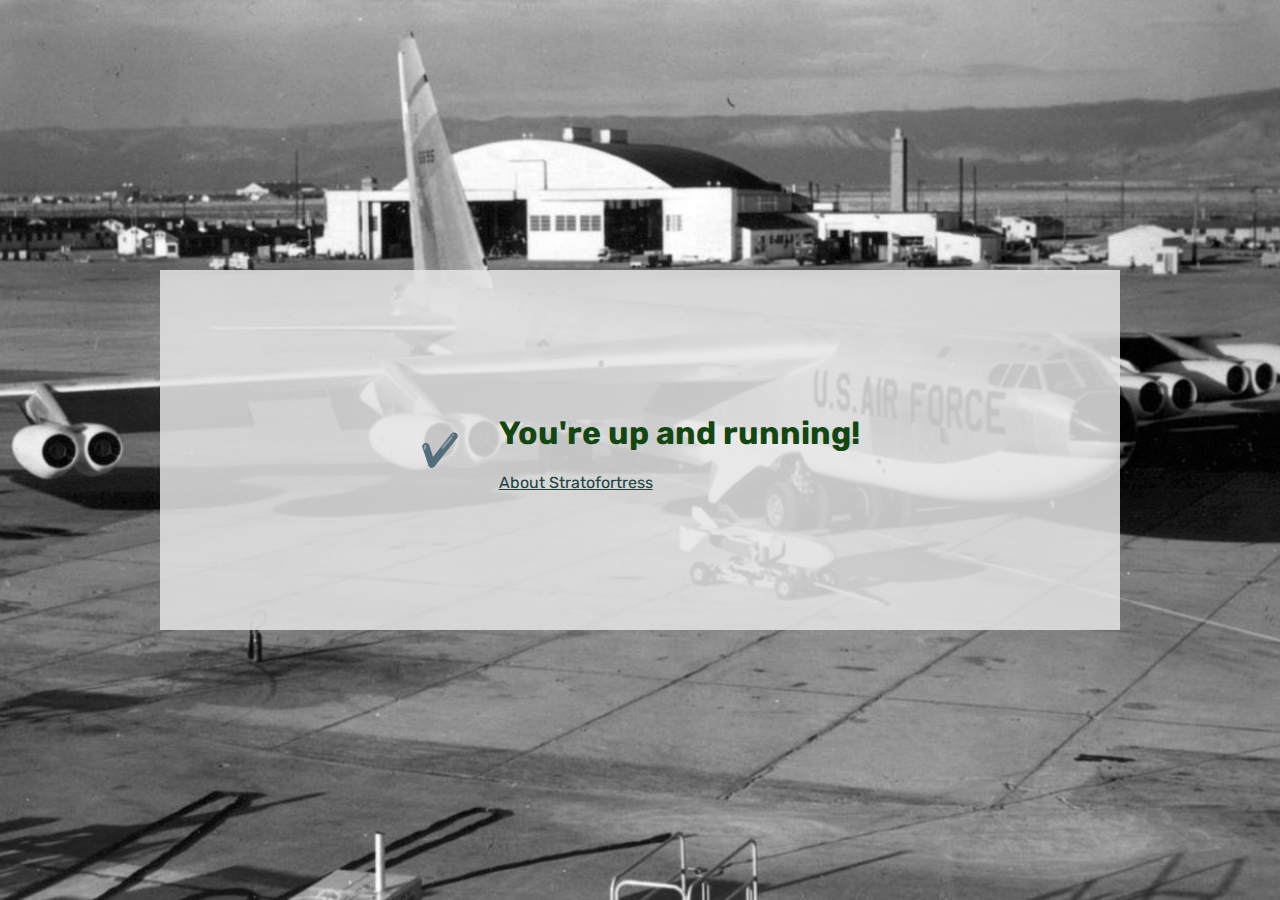
==== index.html @ c6d08dc2 "good stuff" ====
<!DOCTYPE html>
<html lang="en-us">
<head>
    <meta name="viewport" content="width=device-width, initial-scale=1.0">
    <link rel="stylesheet" type="text/css" href="index.css" />
    <title>Stratofortress</title>
</head>
<body>
    <div class="block">
        <div class="checkmark"><h1>✔️</h1></div>
        <div>
        <h1>You're up and running!</h1>
        <p><a href="http://about.strato">About Stratofortress</a></p></div>
    </div>
    <!--<div class="footer">
        <p>An official Stratofortress website.</p>
    </div>-->
</body>
</html>
---- index.css ----
@import url('https://fonts.googleapis.com/css?family=Rubik:400,700');

body {
    background: url('plane.jpg') no-repeat center center fixed;
    background-size: cover;

    height: 100vh;

    display: flex;
    justify-content: center;
    align-items: center;

    font-family: 'Rubik';

    margin: 0;
    padding: 0;
}

.block {
    background-color: rgba(229,229,229,.85);
    width: 75vw;
    height: 40vh;
    display: flex;
    justify-content: center;
    align-items: center;
    color: #134611;
}

.checkmark {
    padding-right: 3vw;
}

h1 {
    display: block
}

p {
    display: block
}

a {
    color: #224241
}

.footer {
    position:fixed;
    left:12.5vw;
    bottom:0px;
    height:5vh;
    width:75vw;
    background:rgba(229,229,229,.85);
}
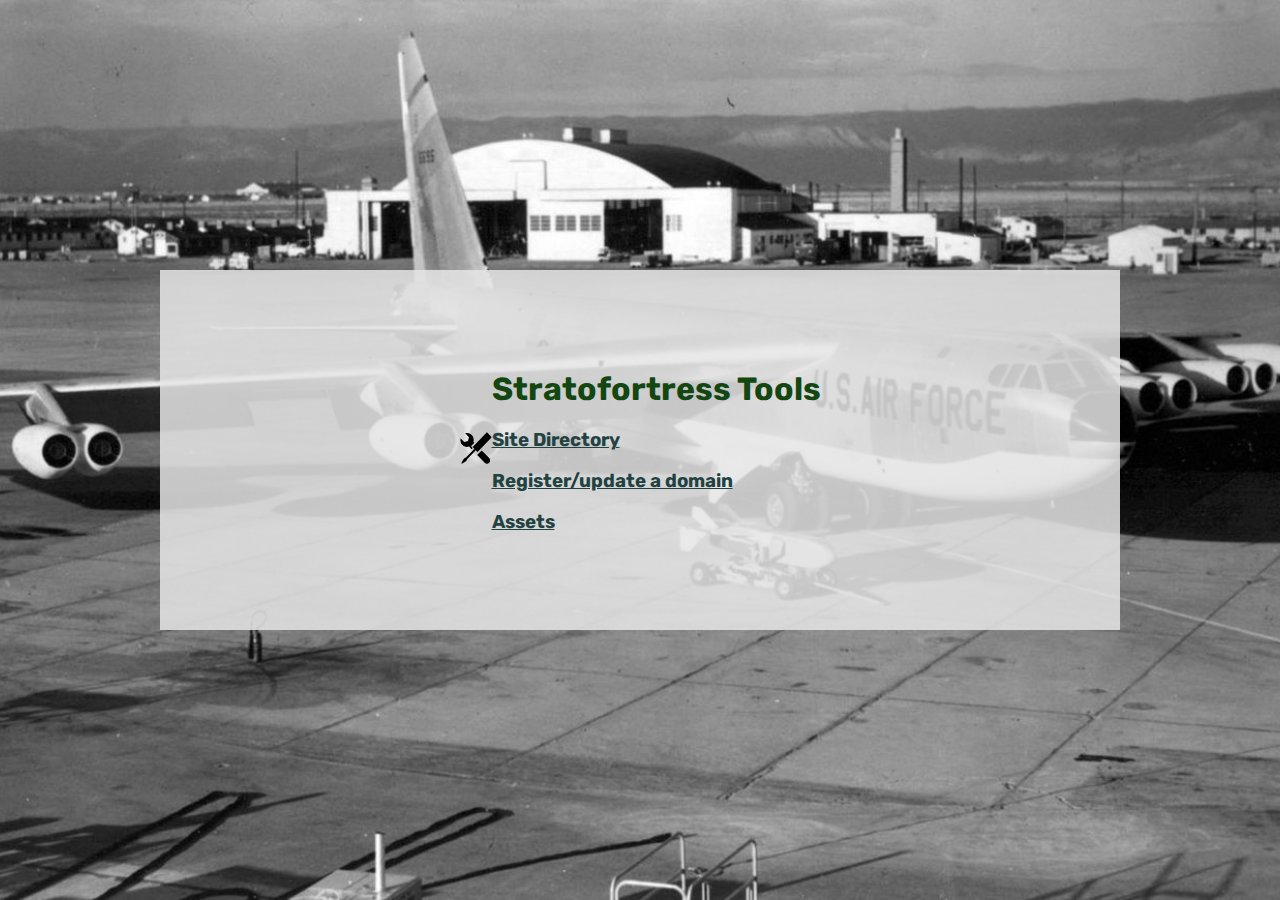
==== commit e3b26e00: "move to octicons" ====
--- a/index.html
+++ b/index.html
@@ -3,17 +3,24 @@
 <head>
     <meta name="viewport" content="width=device-width, initial-scale=1.0">
     <link rel="stylesheet" type="text/css" href="index.css" />
-    <title>Stratofortress</title>
+    <title>Stratofortress Tools</title>
 </head>
 <body>
+<svg xmlns="http://www.w3.org/2000/svg" style="width:0;height:0;visibility:hidden;"><symbol viewBox="0 0 16 16" id="alert"><path fill-rule="evenodd" d="M8.865 1.52c-.18-.31-.51-.5-.87-.5s-.69.19-.87.5L.275 13.5c-.18.31-.18.69 0 1 .19.31.52.5.87.5h13.7c.36 0 .69-.19.86-.5.17-.31.18-.69.01-1L8.865 1.52zM8.995 13h-2v-2h2v2zm0-3h-2V6h2v4z"></path></symbol><symbol viewBox="0 0 10 16" id="arrow-down"><path fill-rule="evenodd" d="M7 7V3H3v4H0l5 6 5-6z"></path></symbol><symbol viewBox="0 0 10 16" id="arrow-left"><path fill-rule="evenodd" d="M6 3L0 8l6 5v-3h4V6H6z"></path></symbol><symbol viewBox="0 0 10 16" id="arrow-right"><path fill-rule="evenodd" d="M10 8L4 3v3H0v4h4v3z"></path></symbol><symbol viewBox="0 0 6 16" id="arrow-small-down"><path fill-rule="evenodd" d="M4 7V5H2v2H0l3 4 3-4z"></path></symbol><symbol viewBox="0 0 6 16" id="arrow-small-left"><path fill-rule="evenodd" d="M4 7V5L0 8l4 3V9h2V7z"></path></symbol><symbol viewBox="0 0 6 16" id="arrow-small-right"><path fill-rule="evenodd" d="M6 8L2 5v2H0v2h2v2z"></path></symbol><symbol viewBox="0 0 6 16" id="arrow-small-up"><path fill-rule="evenodd" d="M3 5L0 9h2v2h2V9h2z"></path></symbol><symbol viewBox="0 0 10 16" id="arrow-up"><path fill-rule="evenodd" d="M5 3L0 9h3v4h4V9h3z"></path></symbol><symbol viewBox="0 0 16 16" id="beaker"><path fill-rule="evenodd" d="M14.38 14.59L11 7V3h1V2H3v1h1v4L.63 14.59A1 1 0 0 0 1.54 16h11.94c.72 0 1.2-.75.91-1.41h-.01zM3.75 10L5 7V3h5v4l1.25 3h-7.5zM8 8h1v1H8V8zM7 7H6V6h1v1zm0-3h1v1H7V4zm0-3H6V0h1v1z"></path></symbol><symbol viewBox="0 0 14 16" id="bell"><path fill-rule="evenodd" d="M14 12v1H0v-1l.73-.58c.77-.77.81-2.55 1.19-4.42C2.69 3.23 6 2 6 2c0-.55.45-1 1-1s1 .45 1 1c0 0 3.39 1.23 4.16 5 .38 1.88.42 3.66 1.19 4.42l.66.58H14zm-7 4c1.11 0 2-.89 2-2H5c0 1.11.89 2 2 2z"></path></symbol><symbol viewBox="0 0 10 16" id="bold"><path fill-rule="evenodd" d="M1 2h3.83c2.48 0 4.3.75 4.3 2.95 0 1.14-.63 2.23-1.67 2.61v.06c1.33.3 2.3 1.23 2.3 2.86 0 2.39-1.97 3.52-4.61 3.52H1V2zm3.66 4.95c1.67 0 2.38-.66 2.38-1.69 0-1.17-.78-1.61-2.34-1.61H3.13v3.3h1.53zm.27 5.39c1.77 0 2.75-.64 2.75-1.98 0-1.27-.95-1.81-2.75-1.81h-1.8v3.8h1.8v-.01z"></path></symbol><symbol viewBox="0 0 16 16" id="book"><path fill-rule="evenodd" d="M3 5h4v1H3V5zm0 3h4V7H3v1zm0 2h4V9H3v1zm11-5h-4v1h4V5zm0 2h-4v1h4V7zm0 2h-4v1h4V9zm2-6v9c0 .55-.45 1-1 1H9.5l-1 1-1-1H2c-.55 0-1-.45-1-1V3c0-.55.45-1 1-1h5.5l1 1 1-1H15c.55 0 1 .45 1 1zm-8 .5L7.5 3H2v9h6V3.5zm7-.5H9.5l-.5.5V12h6V3z"></path></symbol><symbol viewBox="0 0 10 16" id="bookmark"><path fill-rule="evenodd" d="M9 0H1C.27 0 0 .27 0 1v15l5-3.09L10 16V1c0-.73-.27-1-1-1zm-.78 4.25L6.36 5.61l.72 2.16c.06.22-.02.28-.2.17L5 6.6 3.12 7.94c-.19.11-.25.05-.2-.17l.72-2.16-1.86-1.36c-.17-.16-.14-.23.09-.23l2.3-.03.7-2.16h.25l.7 2.16 2.3.03c.23 0 .27.08.09.23h.01z"></path></symbol><symbol viewBox="0 0 14 16" id="briefcase"><path fill-rule="evenodd" d="M9 4V3c0-.55-.45-1-1-1H6c-.55 0-1 .45-1 1v1H1c-.55 0-1 .45-1 1v8c0 .55.45 1 1 1h12c.55 0 1-.45 1-1V5c0-.55-.45-1-1-1H9zM6 3h2v1H6V3zm7 6H8v1H6V9H1V5h1v3h10V5h1v4z"></path></symbol><symbol viewBox="0 0 16 16" id="broadcast"><path fill-rule="evenodd" d="M9 9H8c.55 0 1-.45 1-1V7c0-.55-.45-1-1-1H7c-.55 0-1 .45-1 1v1c0 .55.45 1 1 1H6c-.55 0-1 .45-1 1v2h1v3c0 .55.45 1 1 1h1c.55 0 1-.45 1-1v-3h1v-2c0-.55-.45-1-1-1zM7 7h1v1H7V7zm2 4H8v4H7v-4H6v-1h3v1zm2.09-3.5c0-1.98-1.61-3.59-3.59-3.59A3.593 3.593 0 0 0 4 8.31v1.98c-.61-.77-1-1.73-1-2.8 0-2.48 2.02-4.5 4.5-4.5S12 5.01 12 7.49c0 1.06-.39 2.03-1 2.8V8.31c.06-.27.09-.53.09-.81zm3.91 0c0 2.88-1.63 5.38-4 6.63v-1.05a6.553 6.553 0 0 0 3.09-5.58A6.59 6.59 0 0 0 7.5.91 6.59 6.59 0 0 0 .91 7.5c0 2.36 1.23 4.42 3.09 5.58v1.05A7.497 7.497 0 0 1 7.5 0C11.64 0 15 3.36 15 7.5z"></path></symbol><symbol viewBox="0 0 14 16" id="browser"><path fill-rule="evenodd" d="M5 3h1v1H5V3zM3 3h1v1H3V3zM1 3h1v1H1V3zm12 10H1V5h12v8zm0-9H7V3h6v1zm1-1c0-.55-.45-1-1-1H1c-.55 0-1 .45-1 1v10c0 .55.45 1 1 1h12c.55 0 1-.45 1-1V3z"></path></symbol><symbol viewBox="0 0 16 16" id="bug"><path fill-rule="evenodd" d="M11 10h3V9h-3V8l3.17-1.03-.34-.94L11 7V6c0-.55-.45-1-1-1V4c0-.48-.36-.88-.83-.97L10.2 2H12V1H9.8l-2 2h-.59L5.2 1H3v1h1.8l1.03 1.03C5.36 3.12 5 3.51 5 4v1c-.55 0-1 .45-1 1v1l-2.83-.97-.34.94L4 8v1H1v1h3v1L.83 12.03l.34.94L4 12v1c0 .55.45 1 1 1h1l1-1V6h1v7l1 1h1c.55 0 1-.45 1-1v-1l2.83.97.34-.94L11 11v-1zM9 5H6V4h3v1z"></path></symbol><symbol viewBox="0 0 14 16" id="calendar"><path fill-rule="evenodd" d="M13 2h-1v1.5c0 .28-.22.5-.5.5h-2c-.28 0-.5-.22-.5-.5V2H6v1.5c0 .28-.22.5-.5.5h-2c-.28 0-.5-.22-.5-.5V2H2c-.55 0-1 .45-1 1v11c0 .55.45 1 1 1h11c.55 0 1-.45 1-1V3c0-.55-.45-1-1-1zm0 12H2V5h11v9zM5 3H4V1h1v2zm6 0h-1V1h1v2zM6 7H5V6h1v1zm2 0H7V6h1v1zm2 0H9V6h1v1zm2 0h-1V6h1v1zM4 9H3V8h1v1zm2 0H5V8h1v1zm2 0H7V8h1v1zm2 0H9V8h1v1zm2 0h-1V8h1v1zm-8 2H3v-1h1v1zm2 0H5v-1h1v1zm2 0H7v-1h1v1zm2 0H9v-1h1v1zm2 0h-1v-1h1v1zm-8 2H3v-1h1v1zm2 0H5v-1h1v1zm2 0H7v-1h1v1zm2 0H9v-1h1v1z"></path></symbol><symbol viewBox="0 0 12 16" id="check"><path fill-rule="evenodd" d="M12 5l-8 8-4-4 1.5-1.5L4 10l6.5-6.5z"></path></symbol><symbol viewBox="0 0 16 16" id="checklist"><path fill-rule="evenodd" d="M16 8.5l-6 6-3-3L8.5 10l1.5 1.5L14.5 7 16 8.5zM5.7 12.2l.8.8H2c-.55 0-1-.45-1-1V3c0-.55.45-1 1-1h7c.55 0 1 .45 1 1v6.5l-.8-.8c-.39-.39-1.03-.39-1.42 0L5.7 10.8a.996.996 0 0 0 0 1.41v-.01zM4 4h5V3H4v1zm0 2h5V5H4v1zm0 2h3V7H4v1zM3 9H2v1h1V9zm0-2H2v1h1V7zm0-2H2v1h1V5zm0-2H2v1h1V3z"></path></symbol><symbol viewBox="0 0 10 16" id="chevron-down"><path fill-rule="evenodd" d="M5 11L0 6l1.5-1.5L5 8.25 8.5 4.5 10 6z"></path></symbol><symbol viewBox="0 0 8 16" id="chevron-left"><path fill-rule="evenodd" d="M5.5 3L7 4.5 3.25 8 7 11.5 5.5 13l-5-5z"></path></symbol><symbol viewBox="0 0 8 16" id="chevron-right"><path fill-rule="evenodd" d="M7.5 8l-5 5L1 11.5 4.75 8 1 4.5 2.5 3z"></path></symbol><symbol viewBox="0 0 10 16" id="chevron-up"><path fill-rule="evenodd" d="M10 10l-1.5 1.5L5 7.75 1.5 11.5 0 10l5-5z"></path></symbol><symbol viewBox="0 0 14 16" id="circle-slash"><path fill-rule="evenodd" d="M7 1C3.14 1 0 4.14 0 8s3.14 7 7 7 7-3.14 7-7-3.14-7-7-7zm0 1.3c1.3 0 2.5.44 3.47 1.17l-8 8A5.755 5.755 0 0 1 1.3 8c0-3.14 2.56-5.7 5.7-5.7zm0 11.41c-1.3 0-2.5-.44-3.47-1.17l8-8c.73.97 1.17 2.17 1.17 3.47 0 3.14-2.56 5.7-5.7 5.7z"></path></symbol><symbol viewBox="0 0 14 16" id="circuit-board"><path fill-rule="evenodd" d="M3 5c0-.55.45-1 1-1s1 .45 1 1-.45 1-1 1-1-.45-1-1zm8 0c0-.55-.45-1-1-1s-1 .45-1 1 .45 1 1 1 1-.45 1-1zm0 6c0-.55-.45-1-1-1s-1 .45-1 1 .45 1 1 1 1-.45 1-1zm2-10H5v2.17c.36.19.64.47.83.83h2.34c.42-.78 1.33-1.28 2.34-1.05.75.19 1.36.8 1.53 1.55.31 1.38-.72 2.59-2.05 2.59-.8 0-1.48-.44-1.83-1.09H5.83c-.42.8-1.33 1.28-2.34 1.03-.73-.17-1.34-.78-1.52-1.52C1.72 4.49 2.2 3.59 3 3.17V1H1c-.55 0-1 .45-1 1v12c0 .55.45 1 1 1l5-5h2.17c.42-.78 1.33-1.28 2.34-1.05.75.19 1.36.8 1.53 1.55.31 1.38-.72 2.59-2.05 2.59-.8 0-1.48-.44-1.83-1.09H6.99L4 15h9c.55 0 1-.45 1-1V2c0-.55-.45-1-1-1z"></path></symbol><symbol viewBox="0 0 14 16" id="clippy"><path fill-rule="evenodd" d="M2 13h4v1H2v-1zm5-6H2v1h5V7zm2 3V8l-3 3 3 3v-2h5v-2H9zM4.5 9H2v1h2.5V9zM2 12h2.5v-1H2v1zm9 1h1v2c-.02.28-.11.52-.3.7-.19.18-.42.28-.7.3H1c-.55 0-1-.45-1-1V4c0-.55.45-1 1-1h3c0-1.11.89-2 2-2 1.11 0 2 .89 2 2h3c.55 0 1 .45 1 1v5h-1V6H1v9h10v-2zM2 5h8c0-.55-.45-1-1-1H8c-.55 0-1-.45-1-1s-.45-1-1-1-1 .45-1 1-.45 1-1 1H3c-.55 0-1 .45-1 1z"></path></symbol><symbol viewBox="0 0 14 16" id="clock"><path fill-rule="evenodd" d="M8 8h3v2H7c-.55 0-1-.45-1-1V4h2v4zM7 2.3c3.14 0 5.7 2.56 5.7 5.7s-2.56 5.7-5.7 5.7A5.71 5.71 0 0 1 1.3 8c0-3.14 2.56-5.7 5.7-5.7zM7 1C3.14 1 0 4.14 0 8s3.14 7 7 7 7-3.14 7-7-3.14-7-7-7z"></path></symbol><symbol viewBox="0 0 16 16" id="cloud-download"><path fill-rule="evenodd" d="M9 12h2l-3 3-3-3h2V7h2v5zm3-8c0-.44-.91-3-4.5-3C5.08 1 3 2.92 3 5 1.02 5 0 6.52 0 8c0 1.53 1 3 3 3h3V9.7H3C1.38 9.7 1.3 8.28 1.3 8c0-.17.05-1.7 1.7-1.7h1.3V5c0-1.39 1.56-2.7 3.2-2.7 2.55 0 3.13 1.55 3.2 1.8v1.2H12c.81 0 2.7.22 2.7 2.2 0 2.09-2.25 2.2-2.7 2.2h-2V11h2c2.08 0 4-1.16 4-3.5C16 5.06 14.08 4 12 4z"></path></symbol><symbol viewBox="0 0 16 16" id="cloud-upload"><path fill-rule="evenodd" d="M7 9H5l3-3 3 3H9v5H7V9zm5-4c0-.44-.91-3-4.5-3C5.08 2 3 3.92 3 6 1.02 6 0 7.52 0 9c0 1.53 1 3 3 3h3v-1.3H3c-1.62 0-1.7-1.42-1.7-1.7 0-.17.05-1.7 1.7-1.7h1.3V6c0-1.39 1.56-2.7 3.2-2.7 2.55 0 3.13 1.55 3.2 1.8v1.2H12c.81 0 2.7.22 2.7 2.2 0 2.09-2.25 2.2-2.7 2.2h-2V12h2c2.08 0 4-1.16 4-3.5C16 6.06 14.08 5 12 5z"></path></symbol><symbol viewBox="0 0 14 16" id="code"><path fill-rule="evenodd" d="M9.5 3L8 4.5 11.5 8 8 11.5 9.5 13 14 8 9.5 3zm-5 0L0 8l4.5 5L6 11.5 2.5 8 6 4.5 4.5 3z"></path></symbol><symbol viewBox="0 0 16 16" id="comment-discussion"><path fill-rule="evenodd" d="M15 1H6c-.55 0-1 .45-1 1v2H1c-.55 0-1 .45-1 1v6c0 .55.45 1 1 1h1v3l3-3h4c.55 0 1-.45 1-1V9h1l3 3V9h1c.55 0 1-.45 1-1V2c0-.55-.45-1-1-1zM9 11H4.5L3 12.5V11H1V5h4v3c0 .55.45 1 1 1h3v2zm6-3h-2v1.5L11.5 8H6V2h9v6z"></path></symbol><symbol viewBox="0 0 16 16" id="comment"><path fill-rule="evenodd" d="M14 1H2c-.55 0-1 .45-1 1v8c0 .55.45 1 1 1h2v3.5L7.5 11H14c.55 0 1-.45 1-1V2c0-.55-.45-1-1-1zm0 9H7l-2 2v-2H2V2h12v8z"></path></symbol><symbol viewBox="0 0 16 16" id="credit-card"><path fill-rule="evenodd" d="M12 9H2V8h10v1zm4-6v9c0 .55-.45 1-1 1H1c-.55 0-1-.45-1-1V3c0-.55.45-1 1-1h14c.55 0 1 .45 1 1zm-1 3H1v6h14V6zm0-3H1v1h14V3zm-9 7H2v1h4v-1z"></path></symbol><symbol viewBox="0 0 8 16" id="dash"><path fill-rule="evenodd" d="M0 7v2h8V7z"></path></symbol><symbol viewBox="0 0 16 16" id="dashboard"><path fill-rule="evenodd" d="M9 5H8V4h1v1zm4 3h-1v1h1V8zM6 5H5v1h1V5zM5 8H4v1h1V8zm11-5.5l-.5-.5L9 7c-.06-.02-1 0-1 0-.55 0-1 .45-1 1v1c0 .55.45 1 1 1h1c.55 0 1-.45 1-1v-.92l6-5.58zm-1.59 4.09c.19.61.3 1.25.3 1.91 0 3.42-2.78 6.2-6.2 6.2-3.42 0-6.21-2.78-6.21-6.2 0-3.42 2.78-6.2 6.2-6.2 1.2 0 2.31.34 3.27.94l.94-.94A7.459 7.459 0 0 0 8.51 1C4.36 1 1 4.36 1 8.5 1 12.64 4.36 16 8.5 16c4.14 0 7.5-3.36 7.5-7.5 0-1.03-.2-2.02-.59-2.91l-1 1z"></path></symbol><symbol viewBox="0 0 12 16" id="database"><path fill-rule="evenodd" d="M6 15c-3.31 0-6-.9-6-2v-2c0-.17.09-.34.21-.5.67.86 3 1.5 5.79 1.5s5.12-.64 5.79-1.5c.13.16.21.33.21.5v2c0 1.1-2.69 2-6 2zm0-4c-3.31 0-6-.9-6-2V7c0-.11.04-.21.09-.31.03-.06.07-.13.12-.19C.88 7.36 3.21 8 6 8s5.12-.64 5.79-1.5c.05.06.09.13.12.19.05.1.09.21.09.31v2c0 1.1-2.69 2-6 2zm0-4c-3.31 0-6-.9-6-2V3c0-1.1 2.69-2 6-2s6 .9 6 2v2c0 1.1-2.69 2-6 2zm0-5c-2.21 0-4 .45-4 1s1.79 1 4 1 4-.45 4-1-1.79-1-4-1z"></path></symbol><symbol viewBox="0 0 16 16" id="desktop-download"><path fill-rule="evenodd" d="M4 6h3V0h2v6h3l-4 4-4-4zm11-4h-4v1h4v8H1V3h4V2H1c-.55 0-1 .45-1 1v9c0 .55.45 1 1 1h5.34c-.25.61-.86 1.39-2.34 2h8c-1.48-.61-2.09-1.39-2.34-2H15c.55 0 1-.45 1-1V3c0-.55-.45-1-1-1z"></path></symbol><symbol viewBox="0 0 16 16" id="device-camera-video"><path fill-rule="evenodd" d="M15.2 2.09L10 5.72V3c0-.55-.45-1-1-1H1c-.55 0-1 .45-1 1v9c0 .55.45 1 1 1h8c.55 0 1-.45 1-1V9.28l5.2 3.63c.33.23.8 0 .8-.41v-10c0-.41-.47-.64-.8-.41z"></path></symbol><symbol viewBox="0 0 16 16" id="device-camera"><path fill-rule="evenodd" d="M15 3H7c0-.55-.45-1-1-1H2c-.55 0-1 .45-1 1-.55 0-1 .45-1 1v9c0 .55.45 1 1 1h14c.55 0 1-.45 1-1V4c0-.55-.45-1-1-1zM6 5H2V4h4v1zm4.5 7C8.56 12 7 10.44 7 8.5S8.56 5 10.5 5 14 6.56 14 8.5 12.44 12 10.5 12zM13 8.5c0 1.38-1.13 2.5-2.5 2.5S8 9.87 8 8.5 9.13 6 10.5 6 13 7.13 13 8.5z"></path></symbol><symbol viewBox="0 0 16 16" id="device-desktop"><path fill-rule="evenodd" d="M15 2H1c-.55 0-1 .45-1 1v9c0 .55.45 1 1 1h5.34c-.25.61-.86 1.39-2.34 2h8c-1.48-.61-2.09-1.39-2.34-2H15c.55 0 1-.45 1-1V3c0-.55-.45-1-1-1zm0 9H1V3h14v8z"></path></symbol><symbol viewBox="0 0 10 16" id="device-mobile"><path fill-rule="evenodd" d="M9 0H1C.45 0 0 .45 0 1v14c0 .55.45 1 1 1h8c.55 0 1-.45 1-1V1c0-.55-.45-1-1-1zM5 15.3c-.72 0-1.3-.58-1.3-1.3 0-.72.58-1.3 1.3-1.3.72 0 1.3.58 1.3 1.3 0 .72-.58 1.3-1.3 1.3zM9 12H1V2h8v10z"></path></symbol><symbol viewBox="0 0 14 16" id="diff-added"><path fill-rule="evenodd" d="M13 1H1c-.55 0-1 .45-1 1v12c0 .55.45 1 1 1h12c.55 0 1-.45 1-1V2c0-.55-.45-1-1-1zm0 13H1V2h12v12zM6 9H3V7h3V4h2v3h3v2H8v3H6V9z"></path></symbol><symbol viewBox="0 0 14 16" id="diff-ignored"><path fill-rule="evenodd" d="M13 1H1c-.55 0-1 .45-1 1v12c0 .55.45 1 1 1h12c.55 0 1-.45 1-1V2c0-.55-.45-1-1-1zm0 13H1V2h12v12zm-8.5-2H3v-1.5L9.5 4H11v1.5L4.5 12z"></path></symbol><symbol viewBox="0 0 14 16" id="diff-modified"><path fill-rule="evenodd" d="M13 1H1c-.55 0-1 .45-1 1v12c0 .55.45 1 1 1h12c.55 0 1-.45 1-1V2c0-.55-.45-1-1-1zm0 13H1V2h12v12zM4 8c0-1.66 1.34-3 3-3s3 1.34 3 3-1.34 3-3 3-3-1.34-3-3z"></path></symbol><symbol viewBox="0 0 14 16" id="diff-removed"><path fill-rule="evenodd" d="M13 1H1c-.55 0-1 .45-1 1v12c0 .55.45 1 1 1h12c.55 0 1-.45 1-1V2c0-.55-.45-1-1-1zm0 13H1V2h12v12zm-2-5H3V7h8v2z"></path></symbol><symbol viewBox="0 0 14 16" id="diff-renamed"><path fill-rule="evenodd" d="M6 9H3V7h3V4l5 4-5 4V9zm8-7v12c0 .55-.45 1-1 1H1c-.55 0-1-.45-1-1V2c0-.55.45-1 1-1h12c.55 0 1 .45 1 1zm-1 0H1v12h12V2z"></path></symbol><symbol viewBox="0 0 13 16" id="diff"><path fill-rule="evenodd" d="M6 7h2v1H6v2H5V8H3V7h2V5h1v2zm-3 6h5v-1H3v1zM7.5 2L11 5.5V15c0 .55-.45 1-1 1H1c-.55 0-1-.45-1-1V3c0-.55.45-1 1-1h6.5zM10 6L7 3H1v12h9V6zM8.5 0H3v1h5l4 4v8h1V4.5L8.5 0z"></path></symbol><symbol viewBox="0 0 12 16" id="ellipses"><path fill-rule="evenodd" d="M11 5H1c-.55 0-1 .45-1 1v4c0 .55.45 1 1 1h10c.55 0 1-.45 1-1V6c0-.55-.45-1-1-1zM4 9H2V7h2v2zm3 0H5V7h2v2zm3 0H8V7h2v2z"></path></symbol><symbol viewBox="0 0 12 16" id="ellipsis"><path d="M11 5H1c-.55 0-1 .45-1 1v4c0 .55.45 1 1 1h10c.55 0 1-.45 1-1V6c0-.55-.45-1-1-1zM4 9H2V7h2v2zm3 0H5V7h2v2zm3 0H8V7h2v2z"></path></symbol><symbol viewBox="0 0 16 16" id="eye"><path fill-rule="evenodd" d="M8.06 2C3 2 0 8 0 8s3 6 8.06 6C13 14 16 8 16 8s-3-6-7.94-6zM8 12c-2.2 0-4-1.78-4-4 0-2.2 1.8-4 4-4 2.22 0 4 1.8 4 4 0 2.22-1.78 4-4 4zm2-4c0 1.11-.89 2-2 2-1.11 0-2-.89-2-2 0-1.11.89-2 2-2 1.11 0 2 .89 2 2z"></path></symbol><symbol viewBox="0 0 12 16" id="file-binary"><path fill-rule="evenodd" d="M4 12h1v1H2v-1h1v-2H2V9h2v3zm8-7.5V14c0 .55-.45 1-1 1H1c-.55 0-1-.45-1-1V2c0-.55.45-1 1-1h7.5L12 4.5zM11 5L8 2H1v12h10V5zM8 4H6v1h1v2H6v1h3V7H8V4zM2 4h3v4H2V4zm1 3h1V5H3v2zm3 2h3v4H6V9zm1 3h1v-2H7v2z"></path></symbol><symbol viewBox="0 0 12 16" id="file-code"><path fill-rule="evenodd" d="M8.5 1H1c-.55 0-1 .45-1 1v12c0 .55.45 1 1 1h10c.55 0 1-.45 1-1V4.5L8.5 1zM11 14H1V2h7l3 3v9zM5 6.98L3.5 8.5 5 10l-.5 1L2 8.5 4.5 6l.5.98zM7.5 6L10 8.5 7.5 11l-.5-.98L8.5 8.5 7 7l.5-1z"></path></symbol><symbol viewBox="0 0 14 16" id="file-directory"><path fill-rule="evenodd" d="M13 4H7V3c0-.66-.31-1-1-1H1c-.55 0-1 .45-1 1v10c0 .55.45 1 1 1h12c.55 0 1-.45 1-1V5c0-.55-.45-1-1-1zM6 4H1V3h5v1z"></path></symbol><symbol viewBox="0 0 12 16" id="file-media"><path fill-rule="evenodd" d="M6 5h2v2H6V5zm6-.5V14c0 .55-.45 1-1 1H1c-.55 0-1-.45-1-1V2c0-.55.45-1 1-1h7.5L12 4.5zM11 5L8 2H1v11l3-5 2 4 2-2 3 3V5z"></path></symbol><symbol viewBox="0 0 12 16" id="file-pdf"><path fill-rule="evenodd" d="M8.5 1H1a1 1 0 0 0-1 1v12a1 1 0 0 0 1 1h10a1 1 0 0 0 1-1V4.5L8.5 1zM1 2h4a.68.68 0 0 0-.31.2 1.08 1.08 0 0 0-.23.47 4.22 4.22 0 0 0-.09 1.47c.06.609.173 1.211.34 1.8A21.78 21.78 0 0 1 3.6 8.6c-.5 1-.8 1.66-.91 1.84a7.16 7.16 0 0 0-.69.3 4.19 4.19 0 0 0-1 .64V2zm4.42 4.8a5.65 5.65 0 0 0 1.17 2.09c.275.237.595.417.94.53-.64.09-1.23.2-1.81.33a12.22 12.22 0 0 0-1.81.59c-.587.243.22-.44.61-1.25.365-.74.67-1.51.91-2.3l-.01.01zM11 14H1.5a.74.74 0 0 1-.17 0 2.12 2.12 0 0 0 .73-.44 10.14 10.14 0 0 0 1.78-2.38c.31-.13.58-.23.81-.31l.42-.14c.45-.13.94-.23 1.44-.33s1-.16 1.48-.2a8.65 8.65 0 0 0 1.39.53c.403.11.814.188 1.23.23h.38V14H11zm0-4.86a3.74 3.74 0 0 0-.64-.28 4.22 4.22 0 0 0-.75-.11c-.411.003-.822.03-1.23.08a3 3 0 0 1-1-.64 6.07 6.07 0 0 1-1.29-2.33c.111-.661.178-1.33.2-2 .02-.25.02-.5 0-.75a1.05 1.05 0 0 0-.2-.88.82.82 0 0 0-.61-.23H8l3 3v4.14z"></path></symbol><symbol viewBox="0 0 14 16" id="file-submodule"><path fill-rule="evenodd" d="M10 7H4v7h9c.55 0 1-.45 1-1V8h-4V7zM9 9H5V8h4v1zm4-5H7V3c0-.66-.31-1-1-1H1c-.55 0-1 .45-1 1v10c0 .55.45 1 1 1h2V7c0-.55.45-1 1-1h6c.55 0 1 .45 1 1h3V5c0-.55-.45-1-1-1zM6 4H1V3h5v1z"></path></symbol><symbol viewBox="0 0 14 16" id="file-symlink-directory"><path fill-rule="evenodd" d="M13 4H7V3c0-.66-.31-1-1-1H1c-.55 0-1 .45-1 1v10c0 .55.45 1 1 1h12c.55 0 1-.45 1-1V5c0-.55-.45-1-1-1zM1 3h5v1H1V3zm6 9v-2c-.98-.02-1.84.22-2.55.7-.71.48-1.19 1.25-1.45 2.3.02-1.64.39-2.88 1.13-3.73C4.86 8.43 5.82 8 7.01 8V6l4 3-4 3H7z"></path></symbol><symbol viewBox="0 0 12 16" id="file-symlink-file"><path fill-rule="evenodd" d="M8.5 1H1c-.55 0-1 .45-1 1v12c0 .55.45 1 1 1h10c.55 0 1-.45 1-1V4.5L8.5 1zM11 14H1V2h7l3 3v9zM6 4.5l4 3-4 3v-2c-.98-.02-1.84.22-2.55.7-.71.48-1.19 1.25-1.45 2.3.02-1.64.39-2.88 1.13-3.73.73-.84 1.69-1.27 2.88-1.27v-2H6z"></path></symbol><symbol viewBox="0 0 12 16" id="file-text"><path d="M6 5H2V4h4v1zM2 8h7V7H2v1zm0 2h7V9H2v1zm0 2h7v-1H2v1zm10-7.5V14c0 .55-.45 1-1 1H1c-.55 0-1-.45-1-1V2c0-.55.45-1 1-1h7.5L12 4.5zM11 5L8 2H1v12h10V5z"></path></symbol><symbol viewBox="0 0 12 16" id="file-zip"><path fill-rule="evenodd" d="M8.5 1H1a1 1 0 0 0-1 1v12a1 1 0 0 0 1 1h10a1 1 0 0 0 1-1V4.5L8.5 1zM11 14H1V2h3v1h1V2h3l3 3v9zM5 4V3h1v1H5zM4 4h1v1H4V4zm1 2V5h1v1H5zM4 6h1v1H4V6zm1 2V7h1v1H5zM4 9.28A2 2 0 0 0 3 11v1h4v-1a2 2 0 0 0-2-2V8H4v1.28zM6 10v1H4v-1h2z"></path></symbol><symbol viewBox="0 0 12 16" id="file"><path fill-rule="evenodd" d="M6 5H2V4h4v1zM2 8h7V7H2v1zm0 2h7V9H2v1zm0 2h7v-1H2v1zm10-7.5V14c0 .55-.45 1-1 1H1c-.55 0-1-.45-1-1V2c0-.55.45-1 1-1h7.5L12 4.5zM11 5L8 2H1v12h10V5z"></path></symbol><symbol viewBox="0 0 12 16" id="flame"><path fill-rule="evenodd" d="M5.05.31c.81 2.17.41 3.38-.52 4.31C3.55 5.67 1.98 6.45.9 7.98c-1.45 2.05-1.7 6.53 3.53 7.7-2.2-1.16-2.67-4.52-.3-6.61-.61 2.03.53 3.33 1.94 2.86 1.39-.47 2.3.53 2.27 1.67-.02.78-.31 1.44-1.13 1.81 3.42-.59 4.78-3.42 4.78-5.56 0-2.84-2.53-3.22-1.25-5.61-1.52.13-2.03 1.13-1.89 2.75.09 1.08-1.02 1.8-1.86 1.33-.67-.41-.66-1.19-.06-1.78C8.18 5.31 8.68 2.45 5.05.32L5.03.3l.02.01z"></path></symbol><symbol viewBox="0 0 14 16" id="fold"><path fill-rule="evenodd" d="M7 9l3 3H8v3H6v-3H4l3-3zm3-6H8V0H6v3H4l3 3 3-3zm4 2c0-.55-.45-1-1-1h-2.5l-1 1h3l-2 2h-7l-2-2h3l-1-1H1c-.55 0-1 .45-1 1l2.5 2.5L0 10c0 .55.45 1 1 1h2.5l1-1h-3l2-2h7l2 2h-3l1 1H13c.55 0 1-.45 1-1l-2.5-2.5L14 5z"></path></symbol><symbol viewBox="0 0 14 16" id="gear"><path fill-rule="evenodd" d="M14 8.77v-1.6l-1.94-.64-.45-1.09.88-1.84-1.13-1.13-1.81.91-1.09-.45-.69-1.92h-1.6l-.63 1.94-1.11.45-1.84-.88-1.13 1.13.91 1.81-.45 1.09L0 7.23v1.59l1.94.64.45 1.09-.88 1.84 1.13 1.13 1.81-.91 1.09.45.69 1.92h1.59l.63-1.94 1.11-.45 1.84.88 1.13-1.13-.92-1.81.47-1.09L14 8.75v.02zM7 11c-1.66 0-3-1.34-3-3s1.34-3 3-3 3 1.34 3 3-1.34 3-3 3z"></path></symbol><symbol viewBox="0 0 14 16" id="gift"><path fill-rule="evenodd" d="M13 4h-1.38c.19-.33.33-.67.36-.91.06-.67-.11-1.22-.52-1.61C11.1 1.1 10.65 1 10.1 1h-.11c-.53.02-1.11.25-1.53.58-.42.33-.73.72-.97 1.2-.23-.48-.55-.88-.97-1.2-.42-.32-1-.58-1.53-.58h-.03c-.56 0-1.06.09-1.44.48-.41.39-.58.94-.52 1.61.03.23.17.58.36.91H1.98c-.55 0-1 .45-1 1v3h1v5c0 .55.45 1 1 1h9c.55 0 1-.45 1-1V8h1V5c0-.55-.45-1-1-1H13zm-4.78-.88c.17-.36.42-.67.75-.92.3-.23.72-.39 1.05-.41h.09c.45 0 .66.11.8.25s.33.39.3.95c-.05.19-.25.61-.5 1h-2.9l.41-.88v.01zM4.09 2.04c.13-.13.31-.25.91-.25.31 0 .72.17 1.03.41.33.25.58.55.75.92L7.2 4H4.3c-.25-.39-.45-.81-.5-1-.03-.56.16-.81.3-.95l-.01-.01zM7 12.99H3V8h4v5-.01zm0-6H2V5h5v2-.01zm5 6H8V8h4v5-.01zm1-6H8V5h5v2-.01z"></path></symbol><symbol viewBox="0 0 14 16" id="gist-secret"><path fill-rule="evenodd" d="M8 10.5L9 14H5l1-3.5L5.25 9h3.5L8 10.5zM10 6H4L2 7h10l-2-1zM9 2L7 3 5 2 4 5h6L9 2zm4.03 7.75L10 9l1 2-2 3h3.22c.45 0 .86-.31.97-.75l.56-2.28c.14-.53-.19-1.08-.72-1.22zM4 9l-3.03.75c-.53.14-.86.69-.72 1.22l.56 2.28c.11.44.52.75.97.75H5l-2-3 1-2z"></path></symbol><symbol viewBox="0 0 12 16" id="gist"><path fill-rule="evenodd" d="M7.5 5L10 7.5 7.5 10l-.75-.75L8.5 7.5 6.75 5.75 7.5 5zm-3 0L2 7.5 4.5 10l.75-.75L3.5 7.5l1.75-1.75L4.5 5zM0 13V2c0-.55.45-1 1-1h10c.55 0 1 .45 1 1v11c0 .55-.45 1-1 1H1c-.55 0-1-.45-1-1zm1 0h10V2H1v11z"></path></symbol><symbol viewBox="0 0 10 16" id="git-branch"><path fill-rule="evenodd" d="M10 5c0-1.11-.89-2-2-2a1.993 1.993 0 0 0-1 3.72v.3c-.02.52-.23.98-.63 1.38-.4.4-.86.61-1.38.63-.83.02-1.48.16-2 .45V4.72a1.993 1.993 0 0 0-1-3.72C.88 1 0 1.89 0 3a2 2 0 0 0 1 1.72v6.56c-.59.35-1 .99-1 1.72 0 1.11.89 2 2 2 1.11 0 2-.89 2-2 0-.53-.2-1-.53-1.36.09-.06.48-.41.59-.47.25-.11.56-.17.94-.17 1.05-.05 1.95-.45 2.75-1.25S8.95 7.77 9 6.73h-.02C9.59 6.37 10 5.73 10 5zM2 1.8c.66 0 1.2.55 1.2 1.2 0 .65-.55 1.2-1.2 1.2C1.35 4.2.8 3.65.8 3c0-.65.55-1.2 1.2-1.2zm0 12.41c-.66 0-1.2-.55-1.2-1.2 0-.65.55-1.2 1.2-1.2.65 0 1.2.55 1.2 1.2 0 .65-.55 1.2-1.2 1.2zm6-8c-.66 0-1.2-.55-1.2-1.2 0-.65.55-1.2 1.2-1.2.65 0 1.2.55 1.2 1.2 0 .65-.55 1.2-1.2 1.2z"></path></symbol><symbol viewBox="0 0 14 16" id="git-commit"><path fill-rule="evenodd" d="M10.86 7c-.45-1.72-2-3-3.86-3-1.86 0-3.41 1.28-3.86 3H0v2h3.14c.45 1.72 2 3 3.86 3 1.86 0 3.41-1.28 3.86-3H14V7h-3.14zM7 10.2c-1.22 0-2.2-.98-2.2-2.2 0-1.22.98-2.2 2.2-2.2 1.22 0 2.2.98 2.2 2.2 0 1.22-.98 2.2-2.2 2.2z"></path></symbol><symbol viewBox="0 0 14 16" id="git-compare"><path fill-rule="evenodd" d="M5 12H4c-.27-.02-.48-.11-.69-.31-.21-.2-.3-.42-.31-.69V4.72A1.993 1.993 0 0 0 2 1a1.993 1.993 0 0 0-1 3.72V11c.03.78.34 1.47.94 2.06.6.59 1.28.91 2.06.94h1v2l3-3-3-3v2zM2 1.8c.66 0 1.2.55 1.2 1.2 0 .65-.55 1.2-1.2 1.2C1.35 4.2.8 3.65.8 3c0-.65.55-1.2 1.2-1.2zm11 9.48V5c-.03-.78-.34-1.47-.94-2.06-.6-.59-1.28-.91-2.06-.94H9V0L6 3l3 3V4h1c.27.02.48.11.69.31.21.2.3.42.31.69v6.28A1.993 1.993 0 0 0 12 15a1.993 1.993 0 0 0 1-3.72zm-1 2.92c-.66 0-1.2-.55-1.2-1.2 0-.65.55-1.2 1.2-1.2.65 0 1.2.55 1.2 1.2 0 .65-.55 1.2-1.2 1.2z"></path></symbol><symbol viewBox="0 0 12 16" id="git-merge"><path fill-rule="evenodd" d="M10 7c-.73 0-1.38.41-1.73 1.02V8C7.22 7.98 6 7.64 5.14 6.98c-.75-.58-1.5-1.61-1.89-2.44A1.993 1.993 0 0 0 2 .99C.89.99 0 1.89 0 3a2 2 0 0 0 1 1.72v6.56c-.59.35-1 .99-1 1.72 0 1.11.89 2 2 2a1.993 1.993 0 0 0 1-3.72V7.67c.67.7 1.44 1.27 2.3 1.69.86.42 2.03.63 2.97.64v-.02c.36.61 1 1.02 1.73 1.02 1.11 0 2-.89 2-2 0-1.11-.89-2-2-2zm-6.8 6c0 .66-.55 1.2-1.2 1.2-.65 0-1.2-.55-1.2-1.2 0-.65.55-1.2 1.2-1.2.65 0 1.2.55 1.2 1.2zM2 4.2C1.34 4.2.8 3.65.8 3c0-.65.55-1.2 1.2-1.2.65 0 1.2.55 1.2 1.2 0 .65-.55 1.2-1.2 1.2zm8 6c-.66 0-1.2-.55-1.2-1.2 0-.65.55-1.2 1.2-1.2.65 0 1.2.55 1.2 1.2 0 .65-.55 1.2-1.2 1.2z"></path></symbol><symbol viewBox="0 0 12 16" id="git-pull-request"><path fill-rule="evenodd" d="M11 11.28V5c-.03-.78-.34-1.47-.94-2.06C9.46 2.35 8.78 2.03 8 2H7V0L4 3l3 3V4h1c.27.02.48.11.69.31.21.2.3.42.31.69v6.28A1.993 1.993 0 0 0 10 15a1.993 1.993 0 0 0 1-3.72zm-1 2.92c-.66 0-1.2-.55-1.2-1.2 0-.65.55-1.2 1.2-1.2.65 0 1.2.55 1.2 1.2 0 .65-.55 1.2-1.2 1.2zM4 3c0-1.11-.89-2-2-2a1.993 1.993 0 0 0-1 3.72v6.56A1.993 1.993 0 0 0 2 15a1.993 1.993 0 0 0 1-3.72V4.72c.59-.34 1-.98 1-1.72zm-.8 10c0 .66-.55 1.2-1.2 1.2-.65 0-1.2-.55-1.2-1.2 0-.65.55-1.2 1.2-1.2.65 0 1.2.55 1.2 1.2zM2 4.2C1.34 4.2.8 3.65.8 3c0-.65.55-1.2 1.2-1.2.65 0 1.2.55 1.2 1.2 0 .65-.55 1.2-1.2 1.2z"></path></symbol><symbol viewBox="0 0 14 16" id="globe"><path fill-rule="evenodd" d="M7 1C3.14 1 0 4.14 0 8s3.14 7 7 7c.48 0 .94-.05 1.38-.14-.17-.08-.2-.73-.02-1.09.19-.41.81-1.45.2-1.8-.61-.35-.44-.5-.81-.91-.37-.41-.22-.47-.25-.58-.08-.34.36-.89.39-.94.02-.06.02-.27 0-.33 0-.08-.27-.22-.34-.23-.06 0-.11.11-.2.13-.09.02-.5-.25-.59-.33-.09-.08-.14-.23-.27-.34-.13-.13-.14-.03-.33-.11s-.8-.31-1.28-.48c-.48-.19-.52-.47-.52-.66-.02-.2-.3-.47-.42-.67-.14-.2-.16-.47-.2-.41-.04.06.25.78.2.81-.05.02-.16-.2-.3-.38-.14-.19.14-.09-.3-.95s.14-1.3.17-1.75c.03-.45.38.17.19-.13-.19-.3 0-.89-.14-1.11-.13-.22-.88.25-.88.25.02-.22.69-.58 1.16-.92.47-.34.78-.06 1.16.05.39.13.41.09.28-.05-.13-.13.06-.17.36-.13.28.05.38.41.83.36.47-.03.05.09.11.22s-.06.11-.38.3c-.3.2.02.22.55.61s.38-.25.31-.55c-.07-.3.39-.06.39-.06.33.22.27.02.5.08.23.06.91.64.91.64-.83.44-.31.48-.17.59.14.11-.28.3-.28.3-.17-.17-.19.02-.3.08-.11.06-.02.22-.02.22-.56.09-.44.69-.42.83 0 .14-.38.36-.47.58-.09.2.25.64.06.66-.19.03-.34-.66-1.31-.41-.3.08-.94.41-.59 1.08.36.69.92-.19 1.11-.09.19.1-.06.53-.02.55.04.02.53.02.56.61.03.59.77.53.92.55.17 0 .7-.44.77-.45.06-.03.38-.28 1.03.09.66.36.98.31 1.2.47.22.16.08.47.28.58.2.11 1.06-.03 1.28.31.22.34-.88 2.09-1.22 2.28-.34.19-.48.64-.84.92s-.81.64-1.27.91c-.41.23-.47.66-.66.8 3.14-.7 5.48-3.5 5.48-6.84 0-3.86-3.14-7-7-7L7 1zm1.64 6.56c-.09.03-.28.22-.78-.08-.48-.3-.81-.23-.86-.28 0 0-.05-.11.17-.14.44-.05.98.41 1.11.41.13 0 .19-.13.41-.05.22.08.05.13-.05.14zM6.34 1.7c-.05-.03.03-.08.09-.14.03-.03.02-.11.05-.14.11-.11.61-.25.52.03-.11.27-.58.3-.66.25zm1.23.89c-.19-.02-.58-.05-.52-.14.3-.28-.09-.38-.34-.38-.25-.02-.34-.16-.22-.19.12-.03.61.02.7.08.08.06.52.25.55.38.02.13 0 .25-.17.25zm1.47-.05c-.14.09-.83-.41-.95-.52-.56-.48-.89-.31-1-.41-.11-.1-.08-.19.11-.34.19-.15.69.06 1 .09.3.03.66.27.66.55.02.25.33.5.19.63h-.01z"></path></symbol><symbol viewBox="0 0 8 16" id="grabber"><path fill-rule="evenodd" d="M8 4v1H0V4h8zM0 8h8V7H0v1zm0 3h8v-1H0v1z"></path></symbol><symbol viewBox="0 0 16 16" id="graph"><path fill-rule="evenodd" d="M16 14v1H0V0h1v14h15zM5 13H3V8h2v5zm4 0H7V3h2v10zm4 0h-2V6h2v7z"></path></symbol><symbol viewBox="0 0 12 16" id="heart"><path fill-rule="evenodd" d="M11.2 3c-.52-.63-1.25-.95-2.2-1-.97 0-1.69.42-2.2 1-.51.58-.78.92-.8 1-.02-.08-.28-.42-.8-1-.52-.58-1.17-1-2.2-1-.95.05-1.69.38-2.2 1-.52.61-.78 1.28-.8 2 0 .52.09 1.52.67 2.67C1.25 8.82 3.01 10.61 6 13c2.98-2.39 4.77-4.17 5.34-5.33C11.91 6.51 12 5.5 12 5c-.02-.72-.28-1.39-.8-2.02V3z"></path></symbol><symbol viewBox="0 0 14 16" id="history"><path fill-rule="evenodd" d="M8 13H6V6h5v2H8v5zM7 1C4.81 1 2.87 2.02 1.59 3.59L0 2v4h4L2.5 4.5C3.55 3.17 5.17 2.3 7 2.3c3.14 0 5.7 2.56 5.7 5.7s-2.56 5.7-5.7 5.7A5.71 5.71 0 0 1 1.3 8c0-.34.03-.67.09-1H.08C.03 7.33 0 7.66 0 8c0 3.86 3.14 7 7 7s7-3.14 7-7-3.14-7-7-7z"></path></symbol><symbol viewBox="0 0 16 16" id="home"><path fill-rule="evenodd" d="M16 9l-3-3V2h-2v2L8 1 0 9h2l1 5c0 .55.45 1 1 1h8c.55 0 1-.45 1-1l1-5h2zm-4 5H9v-4H7v4H4L2.81 7.69 8 2.5l5.19 5.19L12 14z"></path></symbol><symbol viewBox="0 0 10 16" id="horizontal-rule"><path fill-rule="evenodd" d="M1 7h2v2h1V3H3v3H1V3H0v6h1V7zm9 2V7H9v2h1zm0-3V4H9v2h1zM7 6V4h2V3H6v6h1V7h2V6H7zm-7 7h10v-2H0v2z"></path></symbol><symbol viewBox="0 0 14 16" id="hubot"><path fill-rule="evenodd" d="M3 6c-.55 0-1 .45-1 1v2c0 .55.45 1 1 1h8c.55 0 1-.45 1-1V7c0-.55-.45-1-1-1H3zm8 1.75L9.75 9h-1.5L7 7.75 5.75 9h-1.5L3 7.75V7h.75L5 8.25 6.25 7h1.5L9 8.25 10.25 7H11v.75zM5 11h4v1H5v-1zm2-9C3.14 2 0 4.91 0 8.5V13c0 .55.45 1 1 1h12c.55 0 1-.45 1-1V8.5C14 4.91 10.86 2 7 2zm6 11H1V8.5c0-3.09 2.64-5.59 6-5.59s6 2.5 6 5.59V13z"></path></symbol><symbol viewBox="0 0 14 16" id="inbox"><path fill-rule="evenodd" d="M14 9l-1.13-7.14c-.08-.48-.5-.86-1-.86H2.13c-.5 0-.92.38-1 .86L0 9v5c0 .55.45 1 1 1h12c.55 0 1-.45 1-1V9zm-3.28.55l-.44.89c-.17.34-.52.56-.91.56H4.61c-.38 0-.72-.22-.89-.55l-.44-.91c-.17-.33-.52-.55-.89-.55H1l1-7h10l1 7h-1.38c-.39 0-.73.22-.91.55l.01.01z"></path></symbol><symbol viewBox="0 0 14 16" id="info"><path fill-rule="evenodd" d="M6.3 5.69a.942.942 0 0 1-.28-.7c0-.28.09-.52.28-.7.19-.18.42-.28.7-.28.28 0 .52.09.7.28.18.19.28.42.28.7 0 .28-.09.52-.28.7a1 1 0 0 1-.7.3c-.28 0-.52-.11-.7-.3zM8 7.99c-.02-.25-.11-.48-.31-.69-.2-.19-.42-.3-.69-.31H6c-.27.02-.48.13-.69.31-.2.2-.3.44-.31.69h1v3c.02.27.11.5.31.69.2.2.42.31.69.31h1c.27 0 .48-.11.69-.31.2-.19.3-.42.31-.69H8V7.98v.01zM7 2.3c-3.14 0-5.7 2.54-5.7 5.68 0 3.14 2.56 5.7 5.7 5.7s5.7-2.55 5.7-5.7c0-3.15-2.56-5.69-5.7-5.69v.01zM7 .98c3.86 0 7 3.14 7 7s-3.14 7-7 7-7-3.12-7-7 3.14-7 7-7z"></path></symbol><symbol viewBox="0 0 16 16" id="issue-closed"><path fill-rule="evenodd" d="M7 10h2v2H7v-2zm2-6H7v5h2V4zm1.5 1.5l-1 1L12 9l4-4.5-1-1L12 7l-1.5-1.5zM8 13.7A5.71 5.71 0 0 1 2.3 8c0-3.14 2.56-5.7 5.7-5.7 1.83 0 3.45.88 4.5 2.2l.92-.92A6.947 6.947 0 0 0 8 1C4.14 1 1 4.14 1 8s3.14 7 7 7 7-3.14 7-7l-1.52 1.52c-.66 2.41-2.86 4.19-5.48 4.19v-.01z"></path></symbol><symbol viewBox="0 0 14 16" id="issue-opened"><path fill-rule="evenodd" d="M7 2.3c3.14 0 5.7 2.56 5.7 5.7s-2.56 5.7-5.7 5.7A5.71 5.71 0 0 1 1.3 8c0-3.14 2.56-5.7 5.7-5.7zM7 1C3.14 1 0 4.14 0 8s3.14 7 7 7 7-3.14 7-7-3.14-7-7-7zm1 3H6v5h2V4zm0 6H6v2h2v-2z"></path></symbol><symbol viewBox="0 0 14 16" id="issue-reopened"><path fill-rule="evenodd" d="M8 9H6V4h2v5zm-2 3h2v-2H6v2zm6.33-2H10l1.5 1.5c-1.05 1.33-2.67 2.2-4.5 2.2A5.71 5.71 0 0 1 1.3 8c0-.34.03-.67.09-1H.08C.03 7.33 0 7.66 0 8c0 3.86 3.14 7 7 7 2.19 0 4.13-1.02 5.41-2.59L14 14v-4h-1.67zM1.67 6H4L2.5 4.5C3.55 3.17 5.17 2.3 7 2.3c3.14 0 5.7 2.56 5.7 5.7 0 .34-.03.67-.09 1h1.31c.05-.33.08-.66.08-1 0-3.86-3.14-7-7-7-2.19 0-4.13 1.02-5.41 2.59L0 2v4h1.67z"></path></symbol><symbol viewBox="0 0 6 16" id="italic"><path fill-rule="evenodd" d="M2.81 5h1.98L3 14H1l1.81-9zm.36-2.7c0-.7.58-1.3 1.33-1.3.56 0 1.13.38 1.13 1.03 0 .75-.59 1.3-1.33 1.3-.58 0-1.13-.38-1.13-1.03z"></path></symbol><symbol viewBox="0 0 14 16" id="jersey"><path fill-rule="evenodd" d="M4.5 6l-.5.5v5l.5.5h2l.5-.5v-5L6.5 6h-2zM6 11H5V7h1v4zm6.27-7.25C12.05 2.37 11.96 1.12 12 0H9.02c0 .27-.13.48-.39.69-.25.2-.63.3-1.13.3-.5 0-.88-.09-1.13-.3-.23-.2-.36-.42-.36-.69H3c.05 1.13-.03 2.38-.25 3.75C2.55 5.13 1.95 5.88 1 6v9c.02.27.11.48.31.69.2.21.42.3.69.31h11c.27-.02.48-.11.69-.31.21-.2.3-.42.31-.69V6c-.95-.13-1.53-.88-1.75-2.25h.02zM13 15H2V7c.89-.5 1.48-1.25 1.72-2.25S4.03 2.5 4 1h1c-.02.78.16 1.47.52 2.06.36.58 1.02.89 2 .94.98-.02 1.64-.33 2-.94.36-.59.5-1.28.48-2.06h1c.02 1.42.13 2.55.33 3.38.2.81.69 2 1.67 2.63v8V15zM8.5 6l-.5.5v5l.5.5h2l.5-.5v-5l-.5-.5h-2zm1.5 5H9V7h1v4z"></path></symbol><symbol viewBox="0 0 14 16" id="key"><path fill-rule="evenodd" d="M12.83 2.17C12.08 1.42 11.14 1.03 10 1c-1.13.03-2.08.42-2.83 1.17S6.04 3.86 6.01 5c0 .3.03.59.09.89L0 12v1l1 1h2l1-1v-1h1v-1h1v-1h2l1.09-1.11c.3.08.59.11.91.11 1.14-.03 2.08-.42 2.83-1.17S13.97 6.14 14 5c-.03-1.14-.42-2.08-1.17-2.83zM11 5.38c-.77 0-1.38-.61-1.38-1.38 0-.77.61-1.38 1.38-1.38.77 0 1.38.61 1.38 1.38 0 .77-.61 1.38-1.38 1.38z"></path></symbol><symbol viewBox="0 0 16 16" id="keyboard"><path fill-rule="evenodd" d="M10 5H9V4h1v1zM3 6H2v1h1V6zm5-2H7v1h1V4zM4 4H2v1h2V4zm8 7h2v-1h-2v1zM8 7h1V6H8v1zm-4 3H2v1h2v-1zm8-6h-1v1h1V4zm2 0h-1v1h1V4zm-2 5h2V6h-2v3zm4-6v9c0 .55-.45 1-1 1H1c-.55 0-1-.45-1-1V3c0-.55.45-1 1-1h14c.55 0 1 .45 1 1zm-1 0H1v9h14V3zM6 7h1V6H6v1zm0-3H5v1h1V4zM4 7h1V6H4v1zm1 4h6v-1H5v1zm5-4h1V6h-1v1zM3 8H2v1h1V8zm5 0v1h1V8H8zM6 8v1h1V8H6zM5 8H4v1h1V8zm5 1h1V8h-1v1z"></path></symbol><symbol viewBox="0 0 14 16" id="law"><path fill-rule="evenodd" d="M7 4c-.83 0-1.5-.67-1.5-1.5S6.17 1 7 1s1.5.67 1.5 1.5S7.83 4 7 4zm7 6c0 1.11-.89 2-2 2h-1c-1.11 0-2-.89-2-2l2-4h-1c-.55 0-1-.45-1-1H8v8c.42 0 1 .45 1 1h1c.42 0 1 .45 1 1H3c0-.55.58-1 1-1h1c0-.55.58-1 1-1h.03L6 5H5c0 .55-.45 1-1 1H3l2 4c0 1.11-.89 2-2 2H2c-1.11 0-2-.89-2-2l2-4H1V5h3c0-.55.45-1 1-1h4c.55 0 1 .45 1 1h3v1h-1l2 4zM2.5 7L1 10h3L2.5 7zM13 10l-1.5-3-1.5 3h3z"></path></symbol><symbol viewBox="0 0 12 16" id="light-bulb"><path fill-rule="evenodd" d="M6.5 0C3.48 0 1 2.19 1 5c0 .92.55 2.25 1 3 1.34 2.25 1.78 2.78 2 4v1h5v-1c.22-1.22.66-1.75 2-4 .45-.75 1-2.08 1-3 0-2.81-2.48-5-5.5-5zm3.64 7.48c-.25.44-.47.8-.67 1.11-.86 1.41-1.25 2.06-1.45 3.23-.02.05-.02.11-.02.17H5c0-.06 0-.13-.02-.17-.2-1.17-.59-1.83-1.45-3.23-.2-.31-.42-.67-.67-1.11C2.44 6.78 2 5.65 2 5c0-2.2 2.02-4 4.5-4 1.22 0 2.36.42 3.22 1.19C10.55 2.94 11 3.94 11 5c0 .66-.44 1.78-.86 2.48zM4 14h5c-.23 1.14-1.3 2-2.5 2s-2.27-.86-2.5-2z"></path></symbol><symbol viewBox="0 0 12 16" id="link-external"><path fill-rule="evenodd" d="M11 10h1v3c0 .55-.45 1-1 1H1c-.55 0-1-.45-1-1V3c0-.55.45-1 1-1h3v1H1v10h10v-3zM6 2l2.25 2.25L5 7.5 6.5 9l3.25-3.25L12 8V2H6z"></path></symbol><symbol viewBox="0 0 16 16" id="link"><path fill-rule="evenodd" d="M4 9h1v1H4c-1.5 0-3-1.69-3-3.5S2.55 3 4 3h4c1.45 0 3 1.69 3 3.5 0 1.41-.91 2.72-2 3.25V8.59c.58-.45 1-1.27 1-2.09C10 5.22 8.98 4 8 4H4c-.98 0-2 1.22-2 2.5S3 9 4 9zm9-3h-1v1h1c1 0 2 1.22 2 2.5S13.98 12 13 12H9c-.98 0-2-1.22-2-2.5 0-.83.42-1.64 1-2.09V6.25c-1.09.53-2 1.84-2 3.25C6 11.31 7.55 13 9 13h4c1.45 0 3-1.69 3-3.5S14.5 6 13 6z"></path></symbol><symbol viewBox="0 0 12 16" id="list-ordered"><path fill-rule="evenodd" d="M12 13c0 .59 0 1-.59 1H4.59C4 14 4 13.59 4 13c0-.59 0-1 .59-1h6.81c.59 0 .59.41.59 1H12zM4.59 4h6.81c.59 0 .59-.41.59-1 0-.59 0-1-.59-1H4.59C4 2 4 2.41 4 3c0 .59 0 1 .59 1zm6.81 3H4.59C4 7 4 7.41 4 8c0 .59 0 1 .59 1h6.81c.59 0 .59-.41.59-1 0-.59 0-1-.59-1zM2 1h-.72c-.3.19-.58.25-1.03.34V2H1v2.14H.16V5H3v-.86H2V1zm.25 8.13c-.17 0-.45.03-.66.06.53-.56 1.14-1.25 1.14-1.89C2.71 6.52 2.17 6 1.37 6c-.59 0-.97.2-1.38.64l.58.58c.19-.19.38-.38.64-.38.28 0 .48.16.48.52 0 .53-.77 1.2-1.7 2.06V10h3l-.09-.88h-.66l.01.01zm-.08 3.78v-.03c.44-.19.64-.47.64-.86 0-.7-.56-1.11-1.44-1.11-.48 0-.89.19-1.28.52l.55.64c.25-.2.44-.31.69-.31.27 0 .42.13.42.36 0 .27-.2.44-.86.44v.75c.83 0 .98.17.98.47 0 .25-.23.38-.58.38-.28 0-.56-.14-.81-.38l-.48.66c.3.36.77.56 1.41.56.83 0 1.53-.41 1.53-1.16 0-.5-.31-.81-.77-.94v.01z"></path></symbol><symbol viewBox="0 0 12 16" id="list-unordered"><path fill-rule="evenodd" d="M2 13c0 .59 0 1-.59 1H.59C0 14 0 13.59 0 13c0-.59 0-1 .59-1h.81c.59 0 .59.41.59 1H2zm2.59-9h6.81c.59 0 .59-.41.59-1 0-.59 0-1-.59-1H4.59C4 2 4 2.41 4 3c0 .59 0 1 .59 1zM1.41 7H.59C0 7 0 7.41 0 8c0 .59 0 1 .59 1h.81c.59 0 .59-.41.59-1 0-.59 0-1-.59-1h.01zm0-5H.59C0 2 0 2.41 0 3c0 .59 0 1 .59 1h.81c.59 0 .59-.41.59-1 0-.59 0-1-.59-1h.01zm10 5H4.59C4 7 4 7.41 4 8c0 .59 0 1 .59 1h6.81c.59 0 .59-.41.59-1 0-.59 0-1-.59-1h.01zm0 5H4.59C4 12 4 12.41 4 13c0 .59 0 1 .59 1h6.81c.59 0 .59-.41.59-1 0-.59 0-1-.59-1h.01z"></path></symbol><symbol viewBox="0 0 12 16" id="location"><path fill-rule="evenodd" d="M6 0C2.69 0 0 2.5 0 5.5 0 10.02 6 16 6 16s6-5.98 6-10.5C12 2.5 9.31 0 6 0zm0 14.55C4.14 12.52 1 8.44 1 5.5 1 3.02 3.25 1 6 1c1.34 0 2.61.48 3.56 1.36.92.86 1.44 1.97 1.44 3.14 0 2.94-3.14 7.02-5 9.05zM8 5.5c0 1.11-.89 2-2 2-1.11 0-2-.89-2-2 0-1.11.89-2 2-2 1.11 0 2 .89 2 2z"></path></symbol><symbol viewBox="0 0 12 16" id="lock"><path fill-rule="evenodd" d="M4 13H3v-1h1v1zm8-6v7c0 .55-.45 1-1 1H1c-.55 0-1-.45-1-1V7c0-.55.45-1 1-1h1V4c0-2.2 1.8-4 4-4s4 1.8 4 4v2h1c.55 0 1 .45 1 1zM3.8 6h4.41V4c0-1.22-.98-2.2-2.2-2.2-1.22 0-2.2.98-2.2 2.2v2H3.8zM11 7H2v7h9V7zM4 8H3v1h1V8zm0 2H3v1h1v-1z"></path></symbol><symbol viewBox="0 0 25 16" id="logo-gist"><path fill-rule="evenodd" d="M4.7 8.73h2.45v4.02c-.55.27-1.64.34-2.53.34-2.56 0-3.47-2.2-3.47-5.05 0-2.85.91-5.06 3.48-5.06 1.28 0 2.06.23 3.28.73V2.66C7.27 2.33 6.25 2 4.63 2 1.13 2 0 4.69 0 8.03c0 3.34 1.11 6.03 4.63 6.03 1.64 0 2.81-.27 3.59-.64V7.73H4.7v1zm6.39 3.72V6.06h-1.05v6.28c0 1.25.58 1.72 1.72 1.72v-.89c-.48 0-.67-.16-.67-.7v-.02zm.25-8.72c0-.44-.33-.78-.78-.78s-.77.34-.77.78.33.78.77.78.78-.34.78-.78zm4.34 5.69c-1.5-.13-1.78-.48-1.78-1.17 0-.77.33-1.34 1.88-1.34 1.05 0 1.66.16 2.27.36v-.94c-.69-.3-1.52-.39-2.25-.39-2.2 0-2.92 1.2-2.92 2.31 0 1.08.47 1.88 2.73 2.08 1.55.13 1.77.63 1.77 1.34 0 .73-.44 1.42-2.06 1.42-1.11 0-1.86-.19-2.33-.36v.94c.5.2 1.58.39 2.33.39 2.38 0 3.14-1.2 3.14-2.41 0-1.28-.53-2.03-2.75-2.23h-.03zm8.58-2.47v-.86h-2.42v-2.5l-1.08.31v2.11l-1.56.44v.48h1.56v5c0 1.53 1.19 2.13 2.5 2.13.19 0 .52-.02.69-.05v-.89c-.19.03-.41.03-.61.03-.97 0-1.5-.39-1.5-1.34V6.94h2.42v.02-.01z"></path></symbol><symbol viewBox="0 0 45 16" id="logo-github"><path fill-rule="evenodd" d="M18.53 12.03h-.02c.009 0 .015.01.024.011h.006l-.01-.01zm.004.011c-.093.001-.327.05-.574.05-.78 0-1.05-.36-1.05-.83V8.13h1.59c.09 0 .16-.08.16-.19v-1.7c0-.09-.08-.17-.16-.17h-1.59V3.96c0-.08-.05-.13-.14-.13h-2.16c-.09 0-.14.05-.14.13v2.17s-1.09.27-1.16.28c-.08.02-.13.09-.13.17v1.36c0 .11.08.19.17.19h1.11v3.28c0 2.44 1.7 2.69 2.86 2.69.53 0 1.17-.17 1.27-.22.06-.02.09-.09.09-.16v-1.5a.177.177 0 0 0-.146-.18zm23.696-2.2c0-1.81-.73-2.05-1.5-1.97-.6.04-1.08.34-1.08.34v3.52s.49.34 1.22.36c1.03.03 1.36-.34 1.36-2.25zm2.43-.16c0 3.43-1.11 4.41-3.05 4.41-1.64 0-2.52-.83-2.52-.83s-.04.46-.09.52c-.03.06-.08.08-.14.08h-1.48c-.1 0-.19-.08-.19-.17l.02-11.11c0-.09.08-.17.17-.17h2.13c.09 0 .17.08.17.17v3.77s.82-.53 2.02-.53l-.01-.02c1.2 0 2.97.45 2.97 3.88zm-8.72-3.61H33.84c-.11 0-.17.08-.17.19v5.44s-.55.39-1.3.39-.97-.34-.97-1.09V6.25c0-.09-.08-.17-.17-.17h-2.14c-.09 0-.17.08-.17.17v5.11c0 2.2 1.23 2.75 2.92 2.75 1.39 0 2.52-.77 2.52-.77s.05.39.08.45c.02.05.09.09.16.09h1.34c.11 0 .17-.08.17-.17l.02-7.47c0-.09-.08-.17-.19-.17zm-23.7-.01h-2.13c-.09 0-.17.09-.17.2v7.34c0 .2.13.27.3.27h1.92c.2 0 .25-.09.25-.27V6.23c0-.09-.08-.17-.17-.17zm-1.05-3.38c-.77 0-1.38.61-1.38 1.38 0 .77.61 1.38 1.38 1.38.75 0 1.36-.61 1.36-1.38 0-.77-.61-1.38-1.36-1.38zm16.49-.25h-2.11c-.09 0-.17.08-.17.17v4.09h-3.31V2.6c0-.09-.08-.17-.17-.17h-2.13c-.09 0-.17.08-.17.17v11.11c0 .09.09.17.17.17h2.13c.09 0 .17-.08.17-.17V8.96h3.31l-.02 4.75c0 .09.08.17.17.17h2.13c.09 0 .17-.08.17-.17V2.6c0-.09-.08-.17-.17-.17zM8.81 7.35v5.74c0 .04-.01.11-.06.13 0 0-1.25.89-3.31.89-2.49 0-5.44-.78-5.44-5.92S2.58 1.99 5.1 2c2.18 0 3.06.49 3.2.58.04.05.06.09.06.14L7.94 4.5c0 .09-.09.2-.2.17-.36-.11-.9-.33-2.17-.33-1.47 0-3.05.42-3.05 3.73s1.5 3.7 2.58 3.7c.92 0 1.25-.11 1.25-.11v-2.3H4.88c-.11 0-.19-.08-.19-.17V7.35c0-.09.08-.17.19-.17h3.74c.11 0 .19.08.19.17z"></path></symbol><symbol viewBox="0 0 14 16" id="mail-read"><path fill-rule="evenodd" d="M6 5H4V4h2v1zm3 1H4v1h5V6zm5-.48V14c0 .55-.45 1-1 1H1c-.55 0-1-.45-1-1V5.52c0-.33.16-.63.42-.81L2 3.58V3c0-.55.45-1 1-1h1.2L7 0l2.8 2H11c.55 0 1 .45 1 1v.58l1.58 1.13c.27.19.42.48.42.81zM3 7.5L7 10l4-2.5V3H3v4.5zm-2 6l4.5-3-4.5-3v6zm11 .5l-5-3-5 3h10zm1-6.5l-4.5 3 4.5 3v-6z"></path></symbol><symbol viewBox="0 0 12 16" id="mail-reply"><path fill-rule="evenodd" d="M6 2.5L0 7l6 4.5v-3c1.73 0 5.14.95 6 4.38 0-4.55-3.06-7.05-6-7.38v-3z"></path></symbol><symbol viewBox="0 0 14 16" id="mail"><path fill-rule="evenodd" d="M0 4v8c0 .55.45 1 1 1h12c.55 0 1-.45 1-1V4c0-.55-.45-1-1-1H1c-.55 0-1 .45-1 1zm13 0L7 9 1 4h12zM1 5.5l4 3-4 3v-6zM2 12l3.5-3L7 10.5 8.5 9l3.5 3H2zm11-.5l-4-3 4-3v6z"></path></symbol><symbol viewBox="0 0 16 16" id="mark-github"><path fill-rule="evenodd" d="M8 0C3.58 0 0 3.58 0 8c0 3.54 2.29 6.53 5.47 7.59.4.07.55-.17.55-.38 0-.19-.01-.82-.01-1.49-2.01.37-2.53-.49-2.69-.94-.09-.23-.48-.94-.82-1.13-.28-.15-.68-.52-.01-.53.63-.01 1.08.58 1.23.82.72 1.21 1.87.87 2.33.66.07-.52.28-.87.51-1.07-1.78-.2-3.64-.89-3.64-3.95 0-.87.31-1.59.82-2.15-.08-.2-.36-1.02.08-2.12 0 0 .67-.21 2.2.82.64-.18 1.32-.27 2-.27.68 0 1.36.09 2 .27 1.53-1.04 2.2-.82 2.2-.82.44 1.1.16 1.92.08 2.12.51.56.82 1.27.82 2.15 0 3.07-1.87 3.75-3.65 3.95.29.25.54.73.54 1.48 0 1.07-.01 1.93-.01 2.2 0 .21.15.46.55.38A8.013 8.013 0 0 0 16 8c0-4.42-3.58-8-8-8z"></path></symbol><symbol viewBox="0 0 16 16" id="markdown"><path fill-rule="evenodd" d="M14.85 3H1.15C.52 3 0 3.52 0 4.15v7.69C0 12.48.52 13 1.15 13h13.69c.64 0 1.15-.52 1.15-1.15v-7.7C16 3.52 15.48 3 14.85 3zM9 11H7V8L5.5 9.92 4 8v3H2V5h2l1.5 2L7 5h2v6zm2.99.5L9.5 8H11V5h2v3h1.5l-2.51 3.5z"></path></symbol><symbol viewBox="0 0 16 16" id="megaphone"><path fill-rule="evenodd" d="M10 1c-.17 0-.36.05-.52.14C8.04 2.02 4.5 4.58 3 5c-1.38 0-3 .67-3 2.5S1.63 10 3 10c.3.08.64.23 1 .41V15h2v-3.45c1.34.86 2.69 1.83 3.48 2.31.16.09.34.14.52.14.52 0 1-.42 1-1V2c0-.58-.48-1-1-1zm0 12c-.38-.23-.89-.58-1.5-1-.16-.11-.33-.22-.5-.34V3.31c.16-.11.31-.2.47-.31.61-.41 1.16-.77 1.53-1v11zm2-6h4v1h-4V7zm0 2l4 2v1l-4-2V9zm4-6v1l-4 2V5l4-2z"></path></symbol><symbol viewBox="0 0 14 16" id="mention"><path fill-rule="evenodd" d="M6.58 15c1.25 0 2.52-.31 3.56-.94l-.42-.94c-.84.52-1.89.83-3.03.83-3.23 0-5.64-2.08-5.64-5.72 0-4.37 3.23-7.18 6.58-7.18 3.45 0 5.22 2.19 5.22 5.2 0 2.39-1.34 3.86-2.5 3.86-1.05 0-1.36-.73-1.05-2.19l.73-3.75H8.98l-.11.72c-.41-.63-.94-.83-1.56-.83-2.19 0-3.66 2.39-3.66 4.38 0 1.67.94 2.61 2.3 2.61.84 0 1.67-.53 2.3-1.25.11.94.94 1.45 1.98 1.45 1.67 0 3.77-1.67 3.77-5C14 2.61 11.59 0 7.83 0 3.66 0 0 3.33 0 8.33 0 12.71 2.92 15 6.58 15zm-.31-5c-.73 0-1.36-.52-1.36-1.67 0-1.45.94-3.22 2.41-3.22.52 0 .84.2 1.25.83l-.52 3.02c-.63.73-1.25 1.05-1.78 1.05V10z"></path></symbol><symbol viewBox="0 0 14 16" id="milestone"><path fill-rule="evenodd" d="M8 2H6V0h2v2zm4 5H2c-.55 0-1-.45-1-1V4c0-.55.45-1 1-1h10l2 2-2 2zM8 4H6v2h2V4zM6 16h2V8H6v8z"></path></symbol><symbol viewBox="0 0 16 16" id="mirror"><path fill-rule="evenodd" d="M15.5 4.7L8.5 0l-7 4.7c-.3.19-.5.45-.5.8V16l7.5-4 7.5 4V5.5c0-.34-.2-.61-.5-.8zm-.5 9.8l-6-3.25V10H8v1.25L2 14.5v-9l6-4V6h1V1.5l6 4v9zM6 7h5V5l3 3-3 3V9H6v2L3 8l3-3v2z"></path></symbol><symbol viewBox="0 0 16 16" id="mortar-board"><path fill-rule="evenodd" d="M7.83 9.19L4 8c-4-8 0 1.5 0 2.5S5.8 12 8 12s4-.5 4-1.5V8L8.17 9.19a.73.73 0 0 1-.36 0h.02zm.28-6.39a.34.34 0 0 0-.2 0L.27 5.18a.35.35 0 0 0 0 .67L2 6.4v1.77c-.3.17-.5.5-.5.86 0 .19.05.36.14.5-.08.14-.14.31-.14.5v2.58c0 .55 2 .55 2 0v-2.58c0-.19-.05-.36-.14-.5.08-.14.14-.31.14-.5 0-.38-.2-.69-.5-.86V6.72l4.89 1.53c.06.02.14.02.2 0l7.64-2.38a.35.35 0 0 0 0-.67L8.1 2.81l.01-.01zM8.02 6c-.55 0-1-.22-1-.5s.45-.5 1-.5 1 .22 1 .5-.45.5-1 .5z"></path></symbol><symbol viewBox="0 0 16 16" id="mute"><path fill-rule="evenodd" d="M8 2.81v10.38c0 .67-.81 1-1.28.53L3 10H1c-.55 0-1-.45-1-1V7c0-.55.45-1 1-1h2l3.72-3.72C7.19 1.81 8 2.14 8 2.81zm7.53 3.22l-1.06-1.06-1.97 1.97-1.97-1.97-1.06 1.06L11.44 8 9.47 9.97l1.06 1.06 1.97-1.97 1.97 1.97 1.06-1.06L13.56 8l1.97-1.97z"></path></symbol><symbol viewBox="0 0 16 16" id="no-newline"><path fill-rule="evenodd" d="M16 5v3c0 .55-.45 1-1 1h-3v2L9 8l3-3v2h2V5h2zM8 8c0 2.2-1.8 4-4 4s-4-1.8-4-4 1.8-4 4-4 4 1.8 4 4zM1.5 9.66L5.66 5.5C5.18 5.19 4.61 5 4 5 2.34 5 1 6.34 1 8c0 .61.19 1.17.5 1.66zM7 8c0-.61-.19-1.17-.5-1.66L2.34 10.5c.48.31 1.05.5 1.66.5 1.66 0 3-1.34 3-3z"></path></symbol><symbol viewBox="0 0 14 16" id="note"><path fill-rule="evenodd" d="M3 10h4V9H3v1zm0-2h6V7H3v1zm0-2h8V5H3v1zm10 6H1V3h12v9zM1 2c-.55 0-1 .45-1 1v9c0 .55.45 1 1 1h12c.55 0 1-.45 1-1V3c0-.55-.45-1-1-1H1z"></path></symbol><symbol viewBox="0 0 16 16" id="octoface"><path fill-rule="evenodd" d="M14.7 5.34c.13-.32.55-1.59-.13-3.31 0 0-1.05-.33-3.44 1.3-1-.28-2.07-.32-3.13-.32s-2.13.04-3.13.32c-2.39-1.64-3.44-1.3-3.44-1.3-.68 1.72-.26 2.99-.13 3.31C.49 6.21 0 7.33 0 8.69 0 13.84 3.33 15 7.98 15S16 13.84 16 8.69c0-1.36-.49-2.48-1.3-3.35zM8 14.02c-3.3 0-5.98-.15-5.98-3.35 0-.76.38-1.48 1.02-2.07 1.07-.98 2.9-.46 4.96-.46 2.07 0 3.88-.52 4.96.46.65.59 1.02 1.3 1.02 2.07 0 3.19-2.68 3.35-5.98 3.35zM5.49 9.01c-.66 0-1.2.8-1.2 1.78s.54 1.79 1.2 1.79c.66 0 1.2-.8 1.2-1.79s-.54-1.78-1.2-1.78zm5.02 0c-.66 0-1.2.79-1.2 1.78s.54 1.79 1.2 1.79c.66 0 1.2-.8 1.2-1.79s-.53-1.78-1.2-1.78z"></path></symbol><symbol viewBox="0 0 16 16" id="organization"><path fill-rule="evenodd" d="M16 12.999c0 .439-.45 1-1 1H7.995c-.539 0-.994-.447-.995-.999H1c-.54 0-1-.561-1-1 0-2.634 3-4 3-4s.229-.409 0-1c-.841-.621-1.058-.59-1-3 .058-2.419 1.367-3 2.5-3s2.442.58 2.5 3c.058 2.41-.159 2.379-1 3-.229.59 0 1 0 1s1.549.711 2.42 2.088C9.196 9.369 10 8.999 10 8.999s.229-.409 0-1c-.841-.62-1.058-.59-1-3 .058-2.419 1.367-3 2.5-3s2.437.581 2.495 3c.059 2.41-.158 2.38-1 3-.229.59 0 1 0 1s3.005 1.366 3.005 4"></path></symbol><symbol viewBox="0 0 16 16" id="package"><path fill-rule="evenodd" d="M1 4.27v7.47c0 .45.3.84.75.97l6.5 1.73c.16.05.34.05.5 0l6.5-1.73c.45-.13.75-.52.75-.97V4.27c0-.45-.3-.84-.75-.97l-6.5-1.74a1.4 1.4 0 0 0-.5 0L1.75 3.3c-.45.13-.75.52-.75.97zm7 9.09l-6-1.59V5l6 1.61v6.75zM2 4l2.5-.67L11 5.06l-2.5.67L2 4zm13 7.77l-6 1.59V6.61l2-.55V8.5l2-.53V5.53L15 5v6.77zm-2-7.24L6.5 2.8l2-.53L15 4l-2 .53z"></path></symbol><symbol viewBox="0 0 12 16" id="paintcan"><path fill-rule="evenodd" d="M6 0C2.69 0 0 2.69 0 6v1c0 .55.45 1 1 1v5c0 1.1 2.24 2 5 2s5-.9 5-2V8c.55 0 1-.45 1-1V6c0-3.31-2.69-6-6-6zm3 10v.5c0 .28-.22.5-.5.5s-.5-.22-.5-.5V10c0-.28-.22-.5-.5-.5s-.5.22-.5.5v2.5c0 .28-.22.5-.5.5s-.5-.22-.5-.5v-2c0-.28-.22-.5-.5-.5s-.5.22-.5.5v.5c0 .55-.45 1-1 1s-1-.45-1-1v-1c-.55 0-1-.45-1-1V7.2c.91.49 2.36.8 4 .8 1.64 0 3.09-.31 4-.8V9c0 .55-.45 1-1 1zM6 7c-1.68 0-3.12-.41-3.71-1C2.88 5.41 4.32 5 6 5c1.68 0 3.12.41 3.71 1-.59.59-2.03 1-3.71 1zm0-3c-2.76 0-5 .89-5 2 0-2.76 2.24-5 5-5s5 2.24 5 5c0-1.1-2.24-2-5-2z"></path></symbol><symbol viewBox="0 0 14 16" id="pencil"><path fill-rule="evenodd" d="M0 12v3h3l8-8-3-3-8 8zm3 2H1v-2h1v1h1v1zm10.3-9.3L12 6 9 3l1.3-1.3a.996.996 0 0 1 1.41 0l1.59 1.59c.39.39.39 1.02 0 1.41z"></path></symbol><symbol viewBox="0 0 12 16" id="person"><path fill-rule="evenodd" d="M12 14.002a.998.998 0 0 1-.998.998H1.001A1 1 0 0 1 0 13.999V13c0-2.633 4-4 4-4s.229-.409 0-1c-.841-.62-.944-1.59-1-4 .173-2.413 1.867-3 3-3s2.827.586 3 3c-.056 2.41-.159 3.38-1 4-.229.59 0 1 0 1s4 1.367 4 4v1.002z"></path></symbol><symbol viewBox="0 0 16 16" id="pin"><path fill-rule="evenodd" d="M10 1.2V2l.5 1L6 6H2.2c-.44 0-.67.53-.34.86L5 10l-4 5 5-4 3.14 3.14a.5.5 0 0 0 .86-.34V10l3-4.5 1 .5h.8c.44 0 .67-.53.34-.86L10.86.86a.5.5 0 0 0-.86.34z"></path></symbol><symbol viewBox="0 0 14 16" id="plug"><path fill-rule="evenodd" d="M14 6V5h-4V3H8v1H6c-1.03 0-1.77.81-2 2L3 7c-1.66 0-3 1.34-3 3v2h1v-2c0-1.11.89-2 2-2l1 1c.25 1.16.98 2 2 2h2v1h2v-2h4V9h-4V6h4z"></path></symbol><symbol viewBox="0 0 7 16" id="plus-small"><path fill-rule="evenodd" d="M4 7V4H3v3H0v1h3v3h1V8h3V7H4z"></path></symbol><symbol viewBox="0 0 12 16" id="plus"><path fill-rule="evenodd" d="M12 9H7v5H5V9H0V7h5V2h2v5h5z"></path></symbol><symbol viewBox="0 0 8 16" id="primitive-dot"><path fill-rule="evenodd" d="M0 8c0-2.2 1.8-4 4-4s4 1.8 4 4-1.8 4-4 4-4-1.8-4-4z"></path></symbol><symbol viewBox="0 0 8 16" id="primitive-square"><path fill-rule="evenodd" d="M8 12H0V4h8z"></path></symbol><symbol viewBox="0 0 15 16" id="project"><path fill-rule="evenodd" d="M10 12h3V2h-3v10zm-4-2h3V2H6v8zm-4 4h3V2H2v12zm-1 1h13V1H1v14zM14 0H1a1 1 0 0 0-1 1v14a1 1 0 0 0 1 1h13a1 1 0 0 0 1-1V1a1 1 0 0 0-1-1z"></path></symbol><symbol viewBox="0 0 14 16" id="pulse"><path fill-rule="evenodd" d="M11.5 8L8.8 5.4 6.6 8.5 5.5 1.6 2.38 8H0v2h3.6l.9-1.8.9 5.4L9 8.5l1.6 1.5H14V8z"></path></symbol><symbol viewBox="0 0 14 16" id="question"><path fill-rule="evenodd" d="M6 10h2v2H6v-2zm4-3.5C10 8.64 8 9 8 9H6c0-.55.45-1 1-1h.5c.28 0 .5-.22.5-.5v-1c0-.28-.22-.5-.5-.5h-1c-.28 0-.5.22-.5.5V7H4c0-1.5 1.5-3 3-3s3 1 3 2.5zM7 2.3c3.14 0 5.7 2.56 5.7 5.7s-2.56 5.7-5.7 5.7A5.71 5.71 0 0 1 1.3 8c0-3.14 2.56-5.7 5.7-5.7zM7 1C3.14 1 0 4.14 0 8s3.14 7 7 7 7-3.14 7-7-3.14-7-7-7z"></path></symbol><symbol viewBox="0 0 14 16" id="quote"><path fill-rule="evenodd" d="M6.16 3.5C3.73 5.06 2.55 6.67 2.55 9.36c.16-.05.3-.05.44-.05 1.27 0 2.5.86 2.5 2.41 0 1.61-1.03 2.61-2.5 2.61-1.9 0-2.99-1.52-2.99-4.25 0-3.8 1.75-6.53 5.02-8.42L6.16 3.5zm7 0c-2.43 1.56-3.61 3.17-3.61 5.86.16-.05.3-.05.44-.05 1.27 0 2.5.86 2.5 2.41 0 1.61-1.03 2.61-2.5 2.61-1.89 0-2.98-1.52-2.98-4.25 0-3.8 1.75-6.53 5.02-8.42l1.14 1.84h-.01z"></path></symbol><symbol viewBox="0 0 16 16" id="radio-tower"><path fill-rule="evenodd" d="M4.79 6.11c.25-.25.25-.67 0-.92-.32-.33-.48-.76-.48-1.19 0-.43.16-.86.48-1.19.25-.26.25-.67 0-.92a.613.613 0 0 0-.45-.19c-.16 0-.33.06-.45.19-.57.58-.85 1.35-.85 2.11 0 .76.29 1.53.85 2.11.25.25.66.25.9 0zM2.33.52a.651.651 0 0 0-.92 0C.48 1.48.01 2.74.01 3.99c0 1.26.47 2.52 1.4 3.48.25.26.66.26.91 0s.25-.68 0-.94c-.68-.7-1.02-1.62-1.02-2.54 0-.92.34-1.84 1.02-2.54a.66.66 0 0 0 .01-.93zm5.69 5.1A1.62 1.62 0 1 0 6.4 4c-.01.89.72 1.62 1.62 1.62zM14.59.53a.628.628 0 0 0-.91 0c-.25.26-.25.68 0 .94.68.7 1.02 1.62 1.02 2.54 0 .92-.34 1.83-1.02 2.54-.25.26-.25.68 0 .94a.651.651 0 0 0 .92 0c.93-.96 1.4-2.22 1.4-3.48A5.048 5.048 0 0 0 14.59.53zM8.02 6.92c-.41 0-.83-.1-1.2-.3l-3.15 8.37h1.49l.86-1h4l.84 1h1.49L9.21 6.62c-.38.2-.78.3-1.19.3zm-.01.48L9.02 11h-2l.99-3.6zm-1.99 5.59l1-1h2l1 1h-4zm5.19-11.1c-.25.25-.25.67 0 .92.32.33.48.76.48 1.19 0 .43-.16.86-.48 1.19-.25.26-.25.67 0 .92a.63.63 0 0 0 .9 0c.57-.58.85-1.35.85-2.11 0-.76-.28-1.53-.85-2.11a.634.634 0 0 0-.9 0z"></path></symbol><symbol viewBox="0 0 14 16" id="reply"><path fill-rule="evenodd" d="M6 3.5c3.92.44 8 3.125 8 10-2.312-5.062-4.75-6-8-6V11L.5 5.5 6 0v3.5z"></path></symbol><symbol viewBox="0 0 16 16" id="repo-clone"><path fill-rule="evenodd" d="M15 0H9v7c0 .55.45 1 1 1h1v1h1V8h3c.55 0 1-.45 1-1V1c0-.55-.45-1-1-1zm-4 7h-1V6h1v1zm4 0h-3V6h3v1zm0-2h-4V1h4v4zM4 5H3V4h1v1zm0-2H3V2h1v1zM2 1h6V0H1C.45 0 0 .45 0 1v12c0 .55.45 1 1 1h2v2l1.5-1.5L6 16v-2h5c.55 0 1-.45 1-1v-3H2V1zm9 10v2H6v-1H3v1H1v-2h10zM3 8h1v1H3V8zm1-1H3V6h1v1z"></path></symbol><symbol viewBox="0 0 12 16" id="repo-force-push"><path fill-rule="evenodd" d="M10 9H8v7H6V9H4l2.25-3H4l3-4 3 4H7.75L10 9zm1-9H1C.45 0 0 .45 0 1v12c0 .55.45 1 1 1h4v-1H1v-2h4v-1H2V1h9v9H9v1h2v2H9v1h2c.55 0 1-.45 1-1V1c0-.55-.45-1-1-1z"></path></symbol><symbol viewBox="0 0 10 16" id="repo-forked"><path fill-rule="evenodd" d="M8 1a1.993 1.993 0 0 0-1 3.72V6L5 8 3 6V4.72A1.993 1.993 0 0 0 2 1a1.993 1.993 0 0 0-1 3.72V6.5l3 3v1.78A1.993 1.993 0 0 0 5 15a1.993 1.993 0 0 0 1-3.72V9.5l3-3V4.72A1.993 1.993 0 0 0 8 1zM2 4.2C1.34 4.2.8 3.65.8 3c0-.65.55-1.2 1.2-1.2.65 0 1.2.55 1.2 1.2 0 .65-.55 1.2-1.2 1.2zm3 10c-.66 0-1.2-.55-1.2-1.2 0-.65.55-1.2 1.2-1.2.65 0 1.2.55 1.2 1.2 0 .65-.55 1.2-1.2 1.2zm3-10c-.66 0-1.2-.55-1.2-1.2 0-.65.55-1.2 1.2-1.2.65 0 1.2.55 1.2 1.2 0 .65-.55 1.2-1.2 1.2z"></path></symbol><symbol viewBox="0 0 16 16" id="repo-pull"><path fill-rule="evenodd" d="M13 8V6H7V4h6V2l3 3-3 3zM4 2H3v1h1V2zm7 5h1v6c0 .55-.45 1-1 1H6v2l-1.5-1.5L3 16v-2H1c-.55 0-1-.45-1-1V1c0-.55.45-1 1-1h10c.55 0 1 .45 1 1v2h-1V1H2v9h9V7zm0 4H1v2h2v-1h3v1h5v-2zM4 6H3v1h1V6zm0-2H3v1h1V4zM3 9h1V8H3v1z"></path></symbol><symbol viewBox="0 0 12 16" id="repo-push"><path fill-rule="evenodd" d="M4 3H3V2h1v1zM3 5h1V4H3v1zm4 0L4 9h2v7h2V9h2L7 5zm4-5H1C.45 0 0 .45 0 1v12c0 .55.45 1 1 1h4v-1H1v-2h4v-1H2V1h9.02L11 10H9v1h2v2H9v1h2c.55 0 1-.45 1-1V1c0-.55-.45-1-1-1z"></path></symbol><symbol viewBox="0 0 12 16" id="repo"><path fill-rule="evenodd" d="M4 9H3V8h1v1zm0-3H3v1h1V6zm0-2H3v1h1V4zm0-2H3v1h1V2zm8-1v12c0 .55-.45 1-1 1H6v2l-1.5-1.5L3 16v-2H1c-.55 0-1-.45-1-1V1c0-.55.45-1 1-1h10c.55 0 1 .45 1 1zm-1 10H1v2h2v-1h3v1h5v-2zm0-10H2v9h9V1z"></path></symbol><symbol viewBox="0 0 16 16" id="rocket"><path fill-rule="evenodd" d="M12.17 3.83c-.27-.27-.47-.55-.63-.88-.16-.31-.27-.66-.34-1.02-.58.33-1.16.7-1.73 1.13-.58.44-1.14.94-1.69 1.48-.7.7-1.33 1.81-1.78 2.45H3L0 10h3l2-2c-.34.77-1.02 2.98-1 3l1 1c.02.02 2.23-.64 3-1l-2 2v3l3-3v-3c.64-.45 1.75-1.09 2.45-1.78.55-.55 1.05-1.13 1.47-1.7.44-.58.81-1.16 1.14-1.72-.36-.08-.7-.19-1.03-.34a3.39 3.39 0 0 1-.86-.63M16 0s-.09.38-.3 1.06c-.2.7-.55 1.58-1.06 2.66-.7-.08-1.27-.33-1.66-.72-.39-.39-.63-.94-.7-1.64C13.36.84 14.23.48 14.92.28 15.62.08 16 0 16 0"></path></symbol><symbol viewBox="0 0 10 16" id="rss"><path fill-rule="evenodd" d="M2 13H0v-2c1.11 0 2 .89 2 2zM0 3v1a9 9 0 0 1 9 9h1C10 7.48 5.52 3 0 3zm0 4v1c2.75 0 5 2.25 5 5h1c0-3.31-2.69-6-6-6z"></path></symbol><symbol viewBox="0 0 16 16" id="ruby"><path fill-rule="evenodd" d="M13 6l-5 5V4h3l2 2zm3 0l-8 8-8-8 4-4h8l4 4zm-8 6.5L14.5 6l-3-3h-7l-3 3L8 12.5z"></path></symbol><symbol viewBox="0 0 14 16" id="screen-full"><path fill-rule="evenodd" d="M13 10h1v3c0 .547-.453 1-1 1h-3v-1h3v-3zM1 10H0v3c0 .547.453 1 1 1h3v-1H1v-3zm0-7h3V2H1c-.547 0-1 .453-1 1v3h1V3zm1 1h10v8H2V4zm2 6h6V6H4v4zm6-8v1h3v3h1V3c0-.547-.453-1-1-1h-3z"></path></symbol><symbol viewBox="0 0 14 16" id="screen-normal"><path fill-rule="evenodd" d="M2 4H0V3h2V1h1v2c0 .547-.453 1-1 1zm0 8H0v1h2v2h1v-2c0-.547-.453-1-1-1zm9-2c0 .547-.453 1-1 1H4c-.547 0-1-.453-1-1V6c0-.547.453-1 1-1h6c.547 0 1 .453 1 1v4zM9 7H5v2h4V7zm2 6v2h1v-2h2v-1h-2c-.547 0-1 .453-1 1zm1-10V1h-1v2c0 .547.453 1 1 1h2V3h-2z"></path></symbol><symbol viewBox="0 0 16 16" id="search"><path fill-rule="evenodd" d="M15.7 13.3l-3.81-3.83A5.93 5.93 0 0 0 13 6c0-3.31-2.69-6-6-6S1 2.69 1 6s2.69 6 6 6c1.3 0 2.48-.41 3.47-1.11l3.83 3.81c.19.2.45.3.7.3.25 0 .52-.09.7-.3a.996.996 0 0 0 0-1.41v.01zM7 10.7c-2.59 0-4.7-2.11-4.7-4.7 0-2.59 2.11-4.7 4.7-4.7 2.59 0 4.7 2.11 4.7 4.7 0 2.59-2.11 4.7-4.7 4.7z"></path></symbol><symbol viewBox="0 0 12 16" id="server"><path fill-rule="evenodd" d="M11 6H1c-.55 0-1 .45-1 1v2c0 .55.45 1 1 1h10c.55 0 1-.45 1-1V7c0-.55-.45-1-1-1zM2 9H1V7h1v2zm2 0H3V7h1v2zm2 0H5V7h1v2zm2 0H7V7h1v2zm3-8H1c-.55 0-1 .45-1 1v2c0 .55.45 1 1 1h10c.55 0 1-.45 1-1V2c0-.55-.45-1-1-1zM2 4H1V2h1v2zm2 0H3V2h1v2zm2 0H5V2h1v2zm2 0H7V2h1v2zm3-1h-1V2h1v1zm0 8H1c-.55 0-1 .45-1 1v2c0 .55.45 1 1 1h10c.55 0 1-.45 1-1v-2c0-.55-.45-1-1-1zm-9 3H1v-2h1v2zm2 0H3v-2h1v2zm2 0H5v-2h1v2zm2 0H7v-2h1v2z"></path></symbol><symbol viewBox="0 0 16 16" id="settings"><path fill-rule="evenodd" d="M4 7H3V2h1v5zm-1 7h1v-3H3v3zm5 0h1V8H8v6zm5 0h1v-2h-1v2zm1-12h-1v6h1V2zM9 2H8v2h1V2zM5 8H2c-.55 0-1 .45-1 1s.45 1 1 1h3c.55 0 1-.45 1-1s-.45-1-1-1zm5-3H7c-.55 0-1 .45-1 1s.45 1 1 1h3c.55 0 1-.45 1-1s-.45-1-1-1zm5 4h-3c-.55 0-1 .45-1 1s.45 1 1 1h3c.55 0 1-.45 1-1s-.45-1-1-1z"></path></symbol><symbol viewBox="0 0 14 16" id="shield"><path fill-rule="evenodd" d="M7 0L0 2v6.02C0 12.69 5.31 16 7 16c1.69 0 7-3.31 7-7.98V2L7 0zM5 11l1.14-2.8a.568.568 0 0 0-.25-.59C5.33 7.25 5 6.66 5 6c0-1.09.89-2 1.98-2C8.06 4 9 4.91 9 6c0 .66-.33 1.25-.89 1.61-.19.13-.3.36-.25.59L9 11H5z"></path></symbol><symbol viewBox="0 0 14 16" id="sign-in"><path fill-rule="evenodd" d="M7 6.75V12h4V8h1v4c0 .55-.45 1-1 1H7v3l-5.45-2.72c-.33-.17-.55-.52-.55-.91V1c0-.55.45-1 1-1h9c.55 0 1 .45 1 1v3h-1V1H3l4 2v2.25L10 3v2h4v2h-4v2L7 6.75z"></path></symbol><symbol viewBox="0 0 16 16" id="sign-out"><path fill-rule="evenodd" d="M12 9V7H8V5h4V3l4 3-4 3zm-2 3H6V3L2 1h8v3h1V1c0-.55-.45-1-1-1H1C.45 0 0 .45 0 1v11.38c0 .39.22.73.55.91L6 16.01V13h4c.55 0 1-.45 1-1V8h-1v4z"></path></symbol><symbol viewBox="0 0 16 16" id="smiley"><path fill-rule="evenodd" d="M8 0C3.58 0 0 3.58 0 8s3.58 8 8 8 8-3.58 8-8-3.58-8-8-8zm4.81 12.81a6.72 6.72 0 0 1-2.17 1.45c-.83.36-1.72.53-2.64.53-.92 0-1.81-.17-2.64-.53-.81-.34-1.55-.83-2.17-1.45a6.773 6.773 0 0 1-1.45-2.17A6.59 6.59 0 0 1 1.21 8c0-.92.17-1.81.53-2.64.34-.81.83-1.55 1.45-2.17.62-.62 1.36-1.11 2.17-1.45A6.59 6.59 0 0 1 8 1.21c.92 0 1.81.17 2.64.53.81.34 1.55.83 2.17 1.45.62.62 1.11 1.36 1.45 2.17.36.83.53 1.72.53 2.64 0 .92-.17 1.81-.53 2.64-.34.81-.83 1.55-1.45 2.17zM4 6.8v-.59c0-.66.53-1.19 1.2-1.19h.59c.66 0 1.19.53 1.19 1.19v.59c0 .67-.53 1.2-1.19 1.2H5.2C4.53 8 4 7.47 4 6.8zm5 0v-.59c0-.66.53-1.19 1.2-1.19h.59c.66 0 1.19.53 1.19 1.19v.59c0 .67-.53 1.2-1.19 1.2h-.59C9.53 8 9 7.47 9 6.8zm4 3.2c-.72 1.88-2.91 3-5 3s-4.28-1.13-5-3c-.14-.39.23-1 .66-1h8.59c.41 0 .89.61.75 1z"></path></symbol><symbol viewBox="0 0 16 16" id="squirrel"><path fill-rule="evenodd" d="M12 1C9.79 1 8 2.31 8 3.92c0 1.94.5 3.03 0 6.08 0-4.5-2.77-6.34-4-6.34.05-.5-.48-.66-.48-.66s-.22.11-.3.34c-.27-.31-.56-.27-.56-.27l-.13.58S.7 4.29.68 6.87c.2.33 1.53.6 2.47.43.89.05.67.79.47.99C2.78 9.13 2 8 1 8S0 9 1 9s1 1 3 1c-3.09 1.2 0 4 0 4H3c-1 0-1 1-1 1h6c3 0 5-1 5-3.47 0-.85-.43-1.79-1-2.53-1.11-1.46.23-2.68 1-2 .77.68 3 1 3-2 0-2.21-1.79-4-4-4zM2.5 6c-.28 0-.5-.22-.5-.5s.22-.5.5-.5.5.22.5.5-.22.5-.5.5z"></path></symbol><symbol viewBox="0 0 14 16" id="star"><path fill-rule="evenodd" d="M14 6l-4.9-.64L7 1 4.9 5.36 0 6l3.6 3.26L2.67 14 7 11.67 11.33 14l-.93-4.74z"></path></symbol><symbol viewBox="0 0 14 16" id="stop"><path fill-rule="evenodd" d="M10 1H4L0 5v6l4 4h6l4-4V5l-4-4zm3 9.5L9.5 14h-5L1 10.5v-5L4.5 2h5L13 5.5v5zM6 4h2v5H6V4zm0 6h2v2H6v-2z"></path></symbol><symbol viewBox="0 0 12 16" id="sync"><path fill-rule="evenodd" d="M10.24 7.4a4.15 4.15 0 0 1-1.2 3.6 4.346 4.346 0 0 1-5.41.54L4.8 10.4.5 9.8l.6 4.2 1.31-1.26c2.36 1.74 5.7 1.57 7.84-.54a5.876 5.876 0 0 0 1.74-4.46l-1.75-.34zM2.96 5a4.346 4.346 0 0 1 5.41-.54L7.2 5.6l4.3.6-.6-4.2-1.31 1.26c-2.36-1.74-5.7-1.57-7.85.54C.5 5.03-.06 6.65.01 8.26l1.75.35A4.17 4.17 0 0 1 2.96 5z"></path></symbol><symbol viewBox="0 0 14 16" id="tag"><path fill-rule="evenodd" d="M7.73 1.73C7.26 1.26 6.62 1 5.96 1H3.5C2.13 1 1 2.13 1 3.5v2.47c0 .66.27 1.3.73 1.77l6.06 6.06c.39.39 1.02.39 1.41 0l4.59-4.59a.996.996 0 0 0 0-1.41L7.73 1.73zM2.38 7.09c-.31-.3-.47-.7-.47-1.13V3.5c0-.88.72-1.59 1.59-1.59h2.47c.42 0 .83.16 1.13.47l6.14 6.13-4.73 4.73-6.13-6.15zM3.01 3h2v2H3V3h.01z"></path></symbol><symbol viewBox="0 0 16 16" id="tasklist"><path fill-rule="evenodd" d="M15.41 9H7.59C7 9 7 8.59 7 8c0-.59 0-1 .59-1h7.81c.59 0 .59.41.59 1 0 .59 0 1-.59 1h.01zM9.59 4C9 4 9 3.59 9 3c0-.59 0-1 .59-1h5.81c.59 0 .59.41.59 1 0 .59 0 1-.59 1H9.59zM0 3.91l1.41-1.3L3 4.2 7.09 0 8.5 1.41 3 6.91l-3-3zM7.59 12h7.81c.59 0 .59.41.59 1 0 .59 0 1-.59 1H7.59C7 14 7 13.59 7 13c0-.59 0-1 .59-1z"></path></symbol><symbol viewBox="0 0 14 16" id="telescope"><path fill-rule="evenodd" d="M8 9l3 6h-1l-2-4v5H7v-6l-2 5H4l2-5 2-1zM7 0H6v1h1V0zM5 3H4v1h1V3zM2 1H1v1h1V1zM.63 9a.52.52 0 0 0-.16.67l.55.92c.13.23.41.31.64.2l1.39-.66-1.16-2-1.27.86.01.01zm7.89-5.39l-5.8 3.95L3.95 9.7l6.33-3.03-1.77-3.06h.01zm4.22 1.28l-1.47-2.52a.51.51 0 0 0-.72-.17l-1.2.83 1.84 3.2 1.33-.64c.27-.13.36-.44.22-.7z"></path></symbol><symbol viewBox="0 0 14 16" id="terminal"><path fill-rule="evenodd" d="M7 10h4v1H7v-1zm-3 1l3-3-3-3-.75.75L5.5 8l-2.25 2.25L4 11zm10-8v10c0 .55-.45 1-1 1H1c-.55 0-1-.45-1-1V3c0-.55.45-1 1-1h12c.55 0 1 .45 1 1zm-1 0H1v10h12V3z"></path></symbol><symbol viewBox="0 0 18 16" id="text-size"><path fill-rule="evenodd" d="M13.62 9.08L12.1 3.66h-.06l-1.5 5.42h3.08zM5.7 10.13S4.68 6.52 4.53 6.02h-.08l-1.13 4.11H5.7zM17.31 14h-2.25l-.95-3.25h-4.07L9.09 14H6.84l-.69-2.33H2.87L2.17 14H0l3.3-9.59h2.5l2.17 6.34L10.86 2h2.52l3.94 12h-.01z"></path></symbol><symbol viewBox="0 0 12 16" id="three-bars"><path fill-rule="evenodd" d="M11.41 9H.59C0 9 0 8.59 0 8c0-.59 0-1 .59-1H11.4c.59 0 .59.41.59 1 0 .59 0 1-.59 1h.01zm0-4H.59C0 5 0 4.59 0 4c0-.59 0-1 .59-1H11.4c.59 0 .59.41.59 1 0 .59 0 1-.59 1h.01zM.59 11H11.4c.59 0 .59.41.59 1 0 .59 0 1-.59 1H.59C0 13 0 12.59 0 12c0-.59 0-1 .59-1z"></path></symbol><symbol viewBox="0 0 16 16" id="thumbsdown"><path fill-rule="evenodd" d="M15.98 7.83l-.97-5.95C14.84.5 13.13 0 12 0H5.69c-.2 0-.38.05-.53.14L3.72 1H2C.94 1 0 1.94 0 3v4c0 1.06.94 2.02 2 2h2c.91 0 1.39.45 2.39 1.55.91 1 .88 1.8.63 3.27-.08.5.06 1 .42 1.42.39.47.98.77 1.56.77 1.83 0 3-3.72 3-5.02l-.02-.98h2.04c1.16 0 1.95-.8 1.98-1.97 0-.06.02-.13-.02-.2v-.01zm-1.97 1.19h-1.99c-.7 0-1.03.28-1.03.97l.03 1.03c0 1.27-1.17 4-2 4-.5 0-1.08-.5-1-1 .25-1.58.34-2.78-.89-4.14C6.11 8.75 5.36 8 4 8V2l1.67-1H12c.73 0 1.95.31 2 1l.02.02 1 6c-.03.64-.38 1-1 1h-.01z"></path></symbol><symbol viewBox="0 0 16 16" id="thumbsup"><path fill-rule="evenodd" d="M14 14c-.05.69-1.27 1-2 1H5.67L4 14V8c1.36 0 2.11-.75 3.13-1.88 1.23-1.36 1.14-2.56.88-4.13-.08-.5.5-1 1-1 .83 0 2 2.73 2 4l-.02 1.03c0 .69.33.97 1.02.97h2c.63 0 .98.36 1 1l-1 6L14 14zm0-8h-2.02l.02-.98C12 3.72 10.83 0 9 0c-.58 0-1.17.3-1.56.77-.36.41-.5.91-.42 1.41.25 1.48.28 2.28-.63 3.28-1 1.09-1.48 1.55-2.39 1.55H2C.94 7 0 7.94 0 9v4c0 1.06.94 2 2 2h1.72l1.44.86c.16.09.33.14.52.14h6.33c1.13 0 2.84-.5 3-1.88l.98-5.95c.02-.08.02-.14.02-.2-.03-1.17-.84-1.97-2-1.97H14z"></path></symbol><symbol viewBox="0 0 16 16" id="tools"><path fill-rule="evenodd" d="M4.48 7.27c.26.26 1.28 1.33 1.28 1.33l.56-.58-.88-.91 1.69-1.8s-.76-.74-.43-.45c.32-1.19.03-2.51-.87-3.44C4.93.5 3.66.2 2.52.51l1.93 2-.51 1.96-1.89.52-1.93-2C-.19 4.17.1 5.48 1 6.4c.94.98 2.29 1.26 3.48.87zm6.44 1.94l-2.33 2.3 3.84 3.98c.31.33.73.49 1.14.49.41 0 .82-.16 1.14-.49.63-.65.63-1.7 0-2.35l-3.79-3.93zM16 2.53L13.55 0 6.33 7.46l.88.91-4.31 4.46-.99.53-1.39 2.27.35.37 2.2-1.44.51-1.02L7.9 9.08l.88.91L16 2.53z"></path></symbol><symbol viewBox="0 0 12 16" id="trashcan"><path fill-rule="evenodd" d="M11 2H9c0-.55-.45-1-1-1H5c-.55 0-1 .45-1 1H2c-.55 0-1 .45-1 1v1c0 .55.45 1 1 1v9c0 .55.45 1 1 1h7c.55 0 1-.45 1-1V5c.55 0 1-.45 1-1V3c0-.55-.45-1-1-1zm-1 12H3V5h1v8h1V5h1v8h1V5h1v8h1V5h1v9zm1-10H2V3h9v1z"></path></symbol><symbol viewBox="0 0 12 16" id="triangle-down"><path fill-rule="evenodd" d="M0 5l6 6 6-6z"></path></symbol><symbol viewBox="0 0 6 16" id="triangle-left"><path fill-rule="evenodd" d="M6 2L0 8l6 6z"></path></symbol><symbol viewBox="0 0 6 16" id="triangle-right"><path fill-rule="evenodd" d="M0 14l6-6-6-6z"></path></symbol><symbol viewBox="0 0 12 16" id="triangle-up"><path fill-rule="evenodd" d="M12 11L6 5l-6 6z"></path></symbol><symbol viewBox="0 0 14 16" id="unfold"><path fill-rule="evenodd" d="M11.5 7.5L14 10c0 .55-.45 1-1 1H9v-1h3.5l-2-2h-7l-2 2H5v1H1c-.55 0-1-.45-1-1l2.5-2.5L0 5c0-.55.45-1 1-1h4v1H1.5l2 2h7l2-2H9V4h4c.55 0 1 .45 1 1l-2.5 2.5zM6 6h2V3h2L7 0 4 3h2v3zm2 3H6v3H4l3 3 3-3H8V9z"></path></symbol><symbol viewBox="0 0 16 16" id="unmute"><path fill-rule="evenodd" d="M12 8.02c0 1.09-.45 2.09-1.17 2.83l-.67-.67c.55-.56.89-1.31.89-2.16 0-.85-.34-1.61-.89-2.16l.67-.67A3.99 3.99 0 0 1 12 8.02zM7.72 2.28L4 6H2c-.55 0-1 .45-1 1v2c0 .55.45 1 1 1h2l3.72 3.72c.47.47 1.28.14 1.28-.53V2.81c0-.67-.81-1-1.28-.53zm5.94.08l-.67.67a6.996 6.996 0 0 1 2.06 4.98c0 1.94-.78 3.7-2.06 4.98l.67.67A7.973 7.973 0 0 0 16 8c0-2.22-.89-4.22-2.34-5.66v.02zm-1.41 1.41l-.69.67a5.05 5.05 0 0 1 1.48 3.58c0 1.39-.56 2.66-1.48 3.56l.69.67A5.971 5.971 0 0 0 14 8.02c0-1.65-.67-3.16-1.75-4.25z"></path></symbol><symbol viewBox="0 0 16 16" id="unverified"><path fill-rule="evenodd" d="M15.67 7.06l-1.08-1.34c-.17-.22-.28-.48-.31-.77l-.19-1.7a1.51 1.51 0 0 0-1.33-1.33l-1.7-.19c-.3-.03-.56-.16-.78-.33L8.94.32c-.55-.44-1.33-.44-1.88 0L5.72 1.4c-.22.17-.48.28-.77.31l-1.7.19c-.7.08-1.25.63-1.33 1.33l-.19 1.7c-.03.3-.16.56-.33.78L.32 7.05c-.44.55-.44 1.33 0 1.88l1.08 1.34c.17.22.28.48.31.77l.19 1.7c.08.7.63 1.25 1.33 1.33l1.7.19c.3.03.56.16.78.33l1.34 1.08c.55.44 1.33.44 1.88 0l1.34-1.08c.22-.17.48-.28.77-.31l1.7-.19c.7-.08 1.25-.63 1.33-1.33l.19-1.7c.03-.3.16-.56.33-.78l1.08-1.34c.44-.55.44-1.33 0-1.88zM9 11.5c0 .28-.22.5-.5.5h-1c-.27 0-.5-.22-.5-.5v-1c0-.28.23-.5.5-.5h1c.28 0 .5.22.5.5v1zm1.56-4.89c-.06.17-.17.33-.3.47-.13.16-.14.19-.33.38-.16.17-.31.3-.52.45-.11.09-.2.19-.28.27-.08.08-.14.17-.19.27-.05.1-.08.19-.11.3-.03.11-.03.13-.03.25H7.13c0-.22 0-.31.03-.48.03-.19.08-.36.14-.52.06-.14.14-.28.25-.42.11-.13.23-.25.41-.38.27-.19.36-.3.48-.52.12-.22.2-.38.2-.59 0-.27-.06-.45-.2-.58-.13-.13-.31-.19-.58-.19-.09 0-.19.02-.3.05-.11.03-.17.09-.25.16-.08.07-.14.11-.2.2a.41.41 0 0 0-.09.28h-2c0-.38.13-.56.27-.83.16-.27.36-.5.61-.67.25-.17.55-.3.88-.38.33-.08.7-.13 1.09-.13.44 0 .83.05 1.17.13.34.09.63.22.88.39.23.17.41.38.55.63.13.25.19.55.19.88 0 .22 0 .42-.08.59l-.02-.01z"></path></symbol><symbol viewBox="0 0 16 16" id="verified"><path fill-rule="evenodd" d="M15.67 7.06l-1.08-1.34c-.17-.22-.28-.48-.31-.77l-.19-1.7a1.51 1.51 0 0 0-1.33-1.33l-1.7-.19c-.3-.03-.56-.16-.78-.33L8.94.32c-.55-.44-1.33-.44-1.88 0L5.72 1.4c-.22.17-.48.28-.77.31l-1.7.19c-.7.08-1.25.63-1.33 1.33l-.19 1.7c-.03.3-.16.56-.33.78L.32 7.05c-.44.55-.44 1.33 0 1.88l1.08 1.34c.17.22.28.48.31.77l.19 1.7c.08.7.63 1.25 1.33 1.33l1.7.19c.3.03.56.16.78.33l1.34 1.08c.55.44 1.33.44 1.88 0l1.34-1.08c.22-.17.48-.28.77-.31l1.7-.19c.7-.08 1.25-.63 1.33-1.33l.19-1.7c.03-.3.16-.56.33-.78l1.08-1.34c.44-.55.44-1.33 0-1.88zM6.5 12L3 8.5 4.5 7l2 2 5-5L13 5.55 6.5 12z"></path></symbol><symbol viewBox="0 0 14 16" id="versions"><path fill-rule="evenodd" d="M13 3H7c-.55 0-1 .45-1 1v8c0 .55.45 1 1 1h6c.55 0 1-.45 1-1V4c0-.55-.45-1-1-1zm-1 8H8V5h4v6zM4 4h1v1H4v6h1v1H4c-.55 0-1-.45-1-1V5c0-.55.45-1 1-1zM1 5h1v1H1v4h1v1H1c-.55 0-1-.45-1-1V6c0-.55.45-1 1-1z"></path></symbol><symbol viewBox="0 0 12 16" id="watch"><path fill-rule="evenodd" d="M6 8h2v1H5V5h1v3zm6 0c0 2.22-1.2 4.16-3 5.19V15c0 .55-.45 1-1 1H4c-.55 0-1-.45-1-1v-1.81C1.2 12.16 0 10.22 0 8s1.2-4.16 3-5.19V1c0-.55.45-1 1-1h4c.55 0 1 .45 1 1v1.81c1.8 1.03 3 2.97 3 5.19zm-1 0c0-2.77-2.23-5-5-5S1 5.23 1 8s2.23 5 5 5 5-2.23 5-5z"></path></symbol><symbol viewBox="0 0 12 16" id="x"><path fill-rule="evenodd" d="M7.48 8l3.75 3.75-1.48 1.48L6 9.48l-3.75 3.75-1.48-1.48L4.52 8 .77 4.25l1.48-1.48L6 6.52l3.75-3.75 1.48 1.48z"></path></symbol><symbol viewBox="0 0 10 16" id="zap"><path fill-rule="evenodd" d="M10 7H6l3-7-9 9h4l-3 7z"></path></symbol></svg>
     <div class="block">
-        <div class="checkmark"><h1>✔️</h1></div>
-        <div>
-        <h1>You're up and running!</h1>
-        <p><a href="http://about.strato">About Stratofortress</a></p></div>
+        <div class="emoji"><svg version="1.1" width="32" height="42" viewBox="0 0 12 16" class="octicon octicon-tools" aria-hidden="true"><use xmlns:xlink="http://www.w3.org/1999/xlink" xlink:href="#tools"></use></svg></div>
+        <div class="body-container">
+        <div class="body">
+
+        
+        <h1>Stratofortress Tools</h1>
+        <h3><a href="http://directory.strato">Site Directory</a></h3>
+        <h3><a href="https://goo.gl/forms/zjH4WKsXaj07FHqG3">Register/update a domain</a></h3>
+        <h3><a href="http://assets.strato">Assets</a></h3>
+        
+
+        </div>
+        </div>
     </div>
-    <!--<div class="footer">
-        <p>An official Stratofortress website.</p>
-    </div>-->
 </body>
 </html>